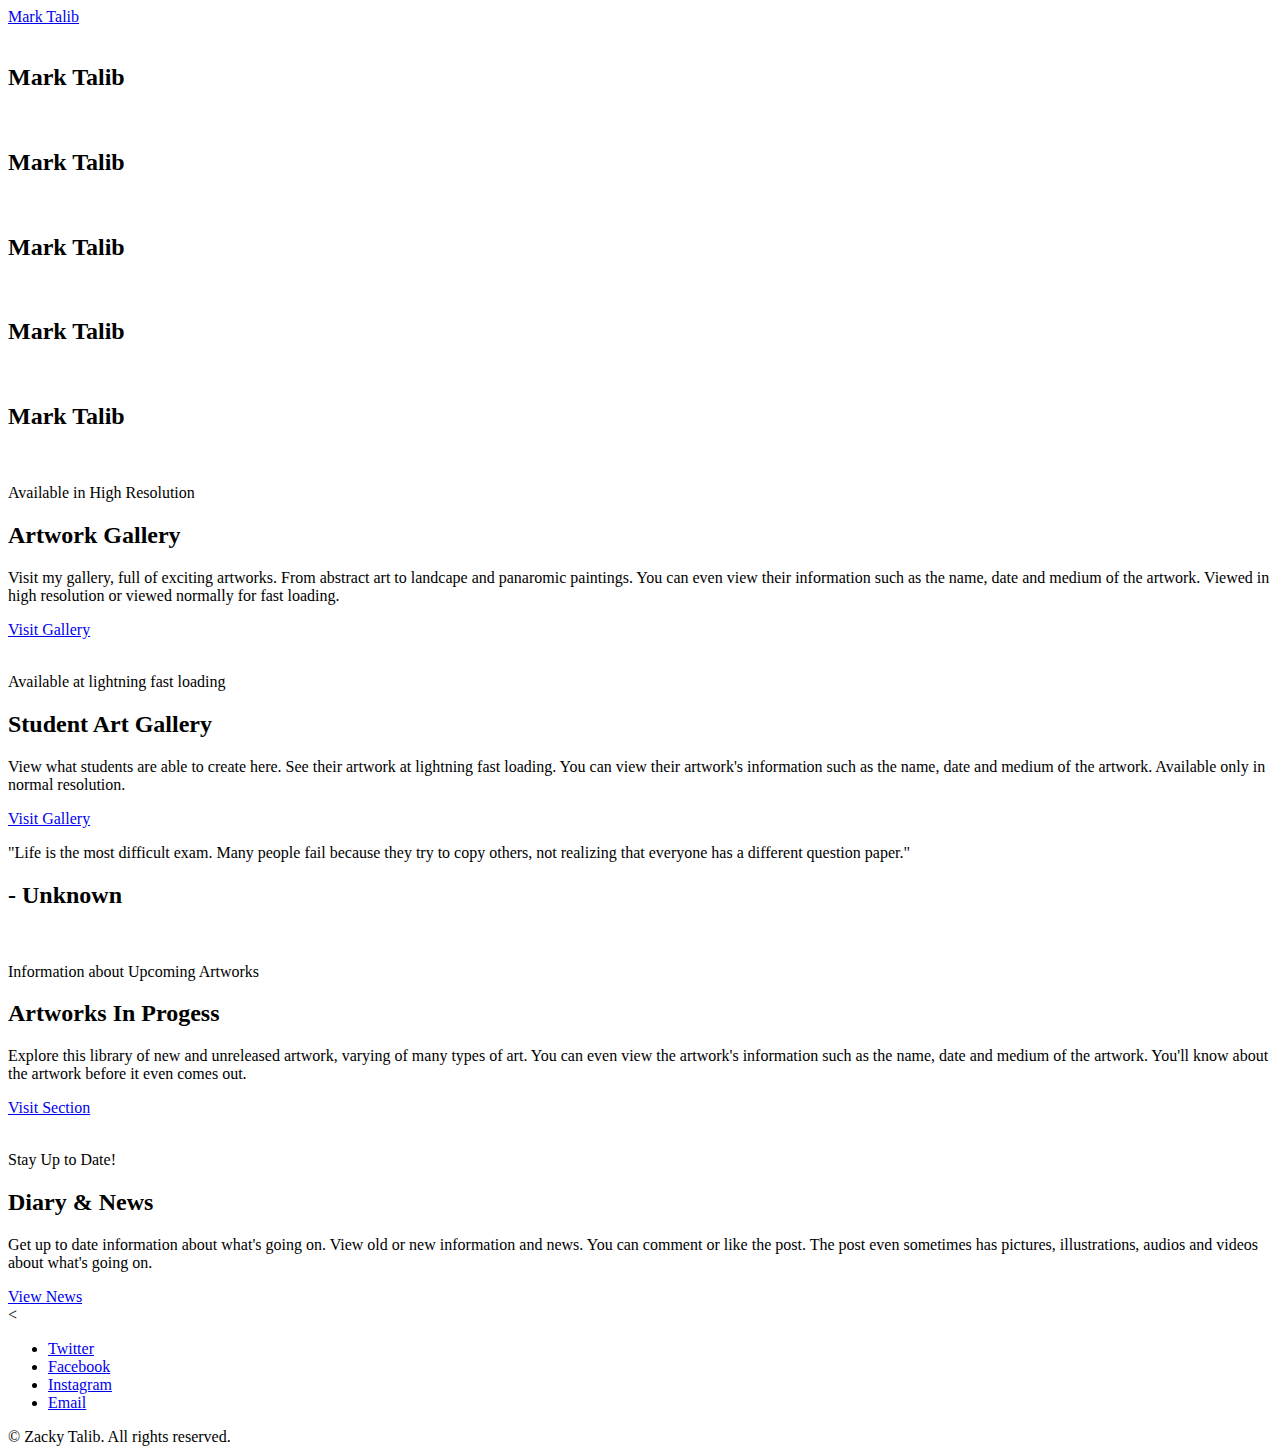
==== index.html @ 90b1cb0e "Create index.html" ====
<!DOCTYPE HTML>
<!--
	Hielo by TEMPLATED
	templated.co @templatedco
	Released for free under the Creative Commons Attribution 3.0 license (templated.co/license)
-->
<html>
	<head>
		<title>Mark Talib</title>
		<meta charset="utf-8" />
		<meta name="viewport" content="width=device-width, initial-scale=1" />
		<link rel="stylesheet" href="assets/css/main.css" />
	</head>
	<body>

		<!-- Header -->
			<header id="header" class="alt">
				<div class="logo"><a href="index.html">Mark Talib<span></span></a></div>
			</header>

		<!-- Banner -->
			<section class="banner full">
				<article>
					<img src="images/slide01.jpg" alt="" />
					<div class="inner">
						<header>
							<h2>Mark Talib</h2>
						</header>
					</div>
				</article>
				<article>
					<img src="images/slide02.jpg" alt="" />
					<div class="inner">
						<header>
							<h2>Mark Talib</h2>
						</header>
					</div>
				</article>
				<article>
					<img src="images/slide03.jpg"  alt="" />
					<div class="inner">
						<header>
							<h2>Mark Talib</h2>
						</header>
					</div>
				</article>
				<article>
					<img src="images/slide04.jpg"  alt="" />
					<div class="inner">
						<header>
							<h2>Mark Talib</h2>
						</header>
					</div>
				</article>
				<article>
					<img src="images/slide05.jpg"  alt="" />
					<div class="inner">
						<header>
							<h2>Mark Talib</h2>
						</header>
					</div>
				</article>
			</section>

		<!-- One -->
			<section id="one" class="wrapper style2">
				<div class="inner">
					<div class="grid-style">

						<div>
							<div class="box">
								<div class="image fit">
									<img src="images/pic02.jpg" alt="" />
								</div>
								<div class="content">
									<header class="align-center">
										<p>Available in High Resolution</p>
										<h2>Artwork Gallery</h2>
									</header>
									<p>Visit my gallery, full of exciting artworks. 
                    From abstract art to landcape and panaromic paintings. You can even view their information such as the name, date and medium of the artwork. Viewed in high resolution or viewed normally for fast loading.
                  </p>
									<footer class="align-center">
										<a href="artgallery.html" class="button alt">Visit Gallery</a>
									</footer>
								</div>
							</div>
						</div>

						<div>
							<div class="box">
								<div class="image fit">
									<img src="images/pic03.jpg" alt="" />
								</div>
								<div class="content">
									<header class="align-center">
										<p>Available at lightning fast loading</p>
										<h2>Student Art Gallery</h2>
									</header>
									<p>View what students are able to create here. 
                    See their artwork at lightning fast loading.
                    You can view their artwork's information such as the name, date and medium of the artwork. Available only in normal resolution.
                  </p>
									<footer class="align-center">
										<a href="studentgallery.html" class="button alt">Visit Gallery</a>
									</footer>
								</div>
							</div>
						</div>

					</div>
				</div>
			</section>

		<!-- Two -->
			<section id="two" class="wrapper style3">
				<div class="inner">
					<header class="align-center">
						<p>"Life is the most difficult exam. Many people fail because they try to copy others, not realizing that everyone has a different question paper."</p>
						<h2>- Unknown</h2>
					</header>
				</div>
			</section>

		<!-- Three -->
			<section id="three" class="wrapper style2">
				<div class="inner">
					<div class="grid-style">

						<div>
							<div class="box">
								<div class="image fit">
									<img src="images/pic02.jpg" alt="" />
								</div>
								<div class="content">
									<header class="align-center">
										<p>Information about Upcoming Artworks</p>
										<h2>Artworks In Progess</h2>
									</header>
									<p>Explore this library of new and unreleased artwork, varying of many types of art. You can even view the artwork's information such as the name, date and medium of the artwork. You'll 
                  know about the artwork before it even comes out.
                  </p>
									<footer class="align-center">
										<a href="upcomingart.html" class="button alt">Visit Section</a>
									</footer>
								</div>
							</div>
						</div>

						<div>
							<div class="box">
								<div class="image fit">
									<img src="images/pic03.jpg" alt="" />
								</div>
								<div class="content">
									<header class="align-center">
										<p>Stay Up to Date!</p>
										<h2>Diary & News</h2>
									</header>
									<p> Get up to date information about what's going on. View old or new information and news. You can comment or like the post. The post even sometimes has pictures, illustrations, audios and videos about what's going on.</p>
									<footer class="align-center">
										<a href="news.html" class="button alt">View News</a>
									</footer>
								</div>
							</div>
						</div>

					</div>
				</div>
			</section>


		<!-- Footer -->
			<<footer id="footer">
				<div class="container">
					<ul class="icons">
						<li><a href="#" class="icon fa-twitter"><span class="label">Twitter</span></a></li>
						<li><a href="https://www.facebook.com/mark.talib.9?fref=pb&hc_location=friends_tab" class="icon fa-facebook"><span class="label">Facebook</span></a></li>
						<li><a href="#" class="icon fa-instagram"><span class="label">Instagram</span></a></li>
						<li><a href="mailto:zackytalib3@gmail.com" class="icon fa-envelope-o"><span class="label">Email</span></a></li>
					</ul>
				</div>
				<div class="copyright">
					&copy; Zacky Talib. All rights reserved.
				</div>
			</footer>

		<!-- Scripts -->
			<script src="assets/js/jquery.min.js"></script>
			<script src="assets/js/jquery.scrollex.min.js"></script>
			<script src="assets/js/skel.min.js"></script>
			<script src="assets/js/util.js"></script>
			<script src="assets/js/main.js"></script>

	</body>
</html>
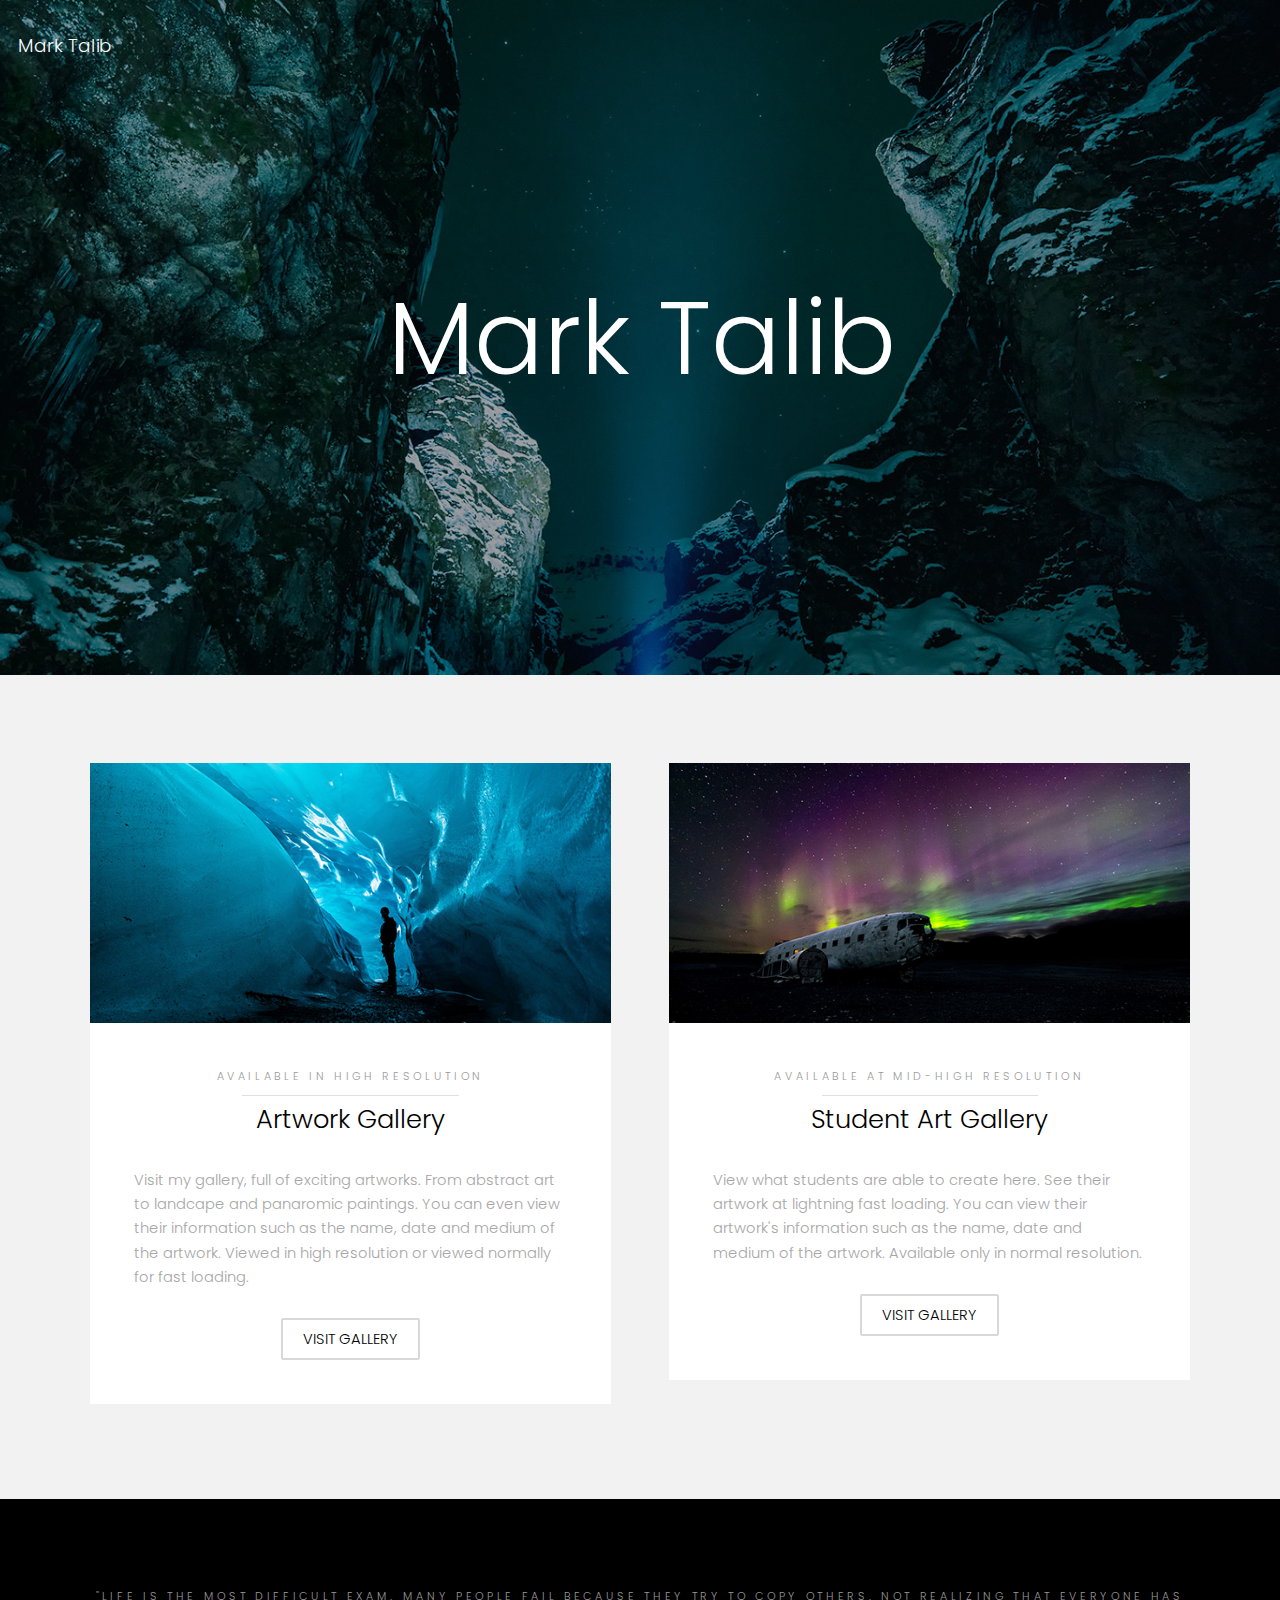
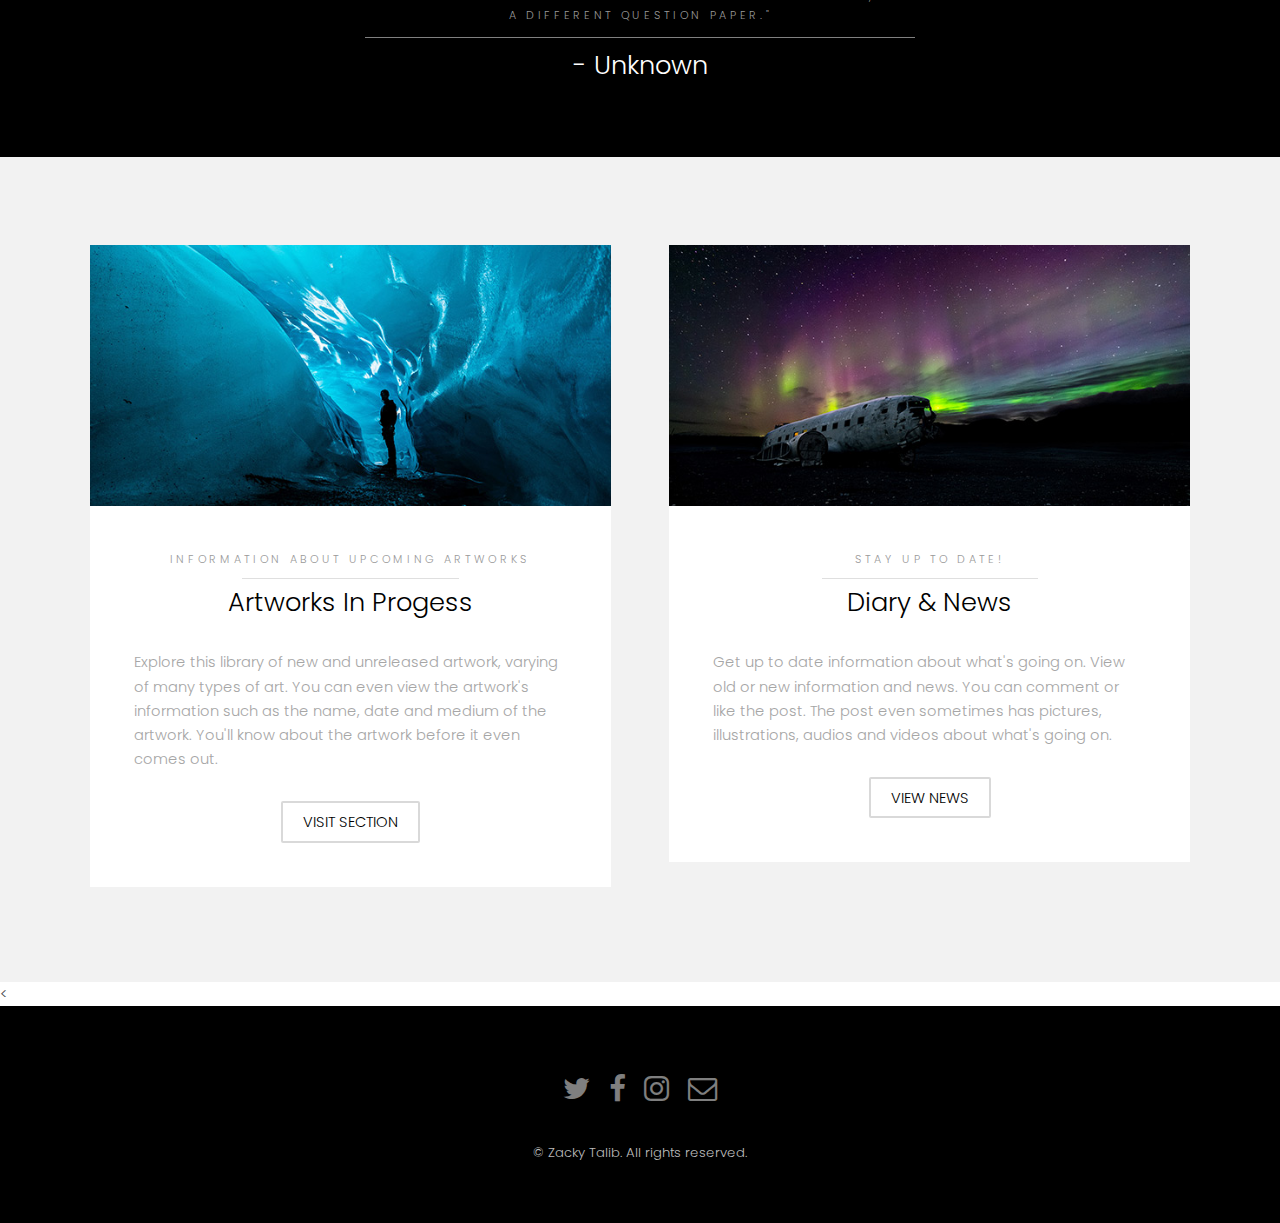
==== commit 4a4f7517: "Add files via upload" ====
--- a/index.html
+++ b/index.html
@@ -94,7 +94,7 @@
 								</div>
 								<div class="content">
 									<header class="align-center">
-										<p>Available at lightning fast loading</p>
+										<p>Available at mid-high resolution</p>
 										<h2>Student Art Gallery</h2>
 									</header>
 									<p>View what students are able to create here. 
@@ -193,4 +193,4 @@
 			<script src="assets/js/main.js"></script>
 
 	</body>
-</html>
+</html>--- a/assets/css/main.css
+++ b/assets/css/main.css
@@ -0,0 +1,4394 @@
+@charset "UTF-8";
+@import url(font-awesome.min.css);
+@import url("https://fonts.googleapis.com/css?family=Poppins:300,400,500,600,700");
+
+/*
+	Hielo by TEMPLATED
+	templated.co @templatedco
+	Released for free under the Creative Commons Attribution 3.0 license (templated.co/license)
+*/
+
+/* Reset */
+
+	html, body, div, span, applet, object, iframe, h1, h2, h3, h4, h5, h6, p, blockquote, pre, a, abbr, acronym, address, big, cite, code, del, dfn, em, img, ins, kbd, q, s, samp, small, strike, strong, sub, sup, tt, var, b, u, i, center, dl, dt, dd, ol, ul, li, fieldset, form, label, legend, table, caption, tbody, tfoot, thead, tr, th, td, article, aside, canvas, details, embed, figure, figcaption, footer, header, hgroup, menu, nav, output, ruby, section, summary, time, mark, audio, video {
+		margin: 0;
+		padding: 0;
+		border: 0;
+		font-size: 100%;
+		font: inherit;
+		vertical-align: baseline;
+	}
+
+
+::-webkit-input-placeholder {
+   text-align: center;
+}
+
+:-moz-placeholder { /* Firefox 18- */
+   text-align: center;  
+}
+
+::-moz-placeholder {  /* Firefox 19+ */
+   text-align: center;  
+}
+
+:-ms-input-placeholder {  
+   text-align: center; 
+}
+	article, aside, details, figcaption, figure, footer, header, hgroup, menu, nav, section {
+		display: block;
+	}
+
+  .switch {
+  position: relative;
+  display: inline-block;
+  width: 30px;
+  height: 17px;
+}
+
+.switch input { 
+  opacity: 0;
+  width: 0;
+  height: 0;
+}
+
+.slider {
+  position: absolute;
+  cursor: pointer;
+  top: 0;
+  left: 0;
+  right: 0;
+  bottom: 0;
+  background-color: #ccc;
+  -webkit-transition: .4s;
+  transition: .4s;
+}
+
+.slider:before {
+  position: absolute;
+  content: "";
+  height: 13px;
+  width: 12px;
+  left: 2px;
+  bottom: 2px;
+  background-color: white;
+  -webkit-transition: .4s;
+  transition: .4s;
+}
+
+input:checked + .slider {
+  background-color: #2196F3;
+}
+
+input:focus + .slider {
+  box-shadow: 0 0 1px #2196F3;
+}
+
+input:checked + .slider:before {
+  -webkit-transform: translateX(26px);
+  -ms-transform: translateX(26px);
+  transform: translateX(26px);
+}
+
+/* Rounded sliders */
+.slider.round {
+  border-radius: 34px;
+}
+
+.slider.round:before {
+  border-radius: 50%;
+}
+
+	body {
+		line-height: 1;
+	}
+
+	ol, ul {
+		list-style: none;
+	}
+
+	blockquote, q {
+		quotes: none;
+	}
+
+	blockquote:before, blockquote:after, q:before, q:after {
+		content: '';
+		content: none;
+	}
+
+	table {
+		border-collapse: collapse;
+		border-spacing: 0;
+	}
+
+	body {
+		-webkit-text-size-adjust: none;
+	}
+
+/* Box Model */
+
+	*, *:before, *:after {
+		-moz-box-sizing: border-box;
+		-webkit-box-sizing: border-box;
+		box-sizing: border-box;
+	}
+
+/* Containers */
+
+	.container {
+		margin-left: auto;
+		margin-right: auto;
+	}
+
+	.container.\31 25\25 {
+		width: 100%;
+		max-width: 100rem;
+		min-width: 80rem;
+	}
+
+	.container.\37 5\25 {
+		width: 60rem;
+	}
+
+	.container.\35 0\25 {
+		width: 40rem;
+	}
+
+	.container.\32 5\25 {
+		width: 20rem;
+	}
+
+	.container {
+		width: 80rem;
+	}
+
+	@media screen and (max-width: 1680px) {
+
+		.container.\31 25\25 {
+			width: 100%;
+			max-width: 100rem;
+			min-width: 80rem;
+		}
+
+		.container.\37 5\25 {
+			width: 60rem;
+		}
+
+		.container.\35 0\25 {
+			width: 40rem;
+		}
+
+		.container.\32 5\25 {
+			width: 20rem;
+		}
+
+		.container {
+			width: 80rem;
+		}
+
+	}
+
+	@media screen and (max-width: 1280px) {
+
+		.container.\31 25\25 {
+			width: 100%;
+			max-width: 81.25rem;
+			min-width: 65rem;
+		}
+
+		.container.\37 5\25 {
+			width: 48.75rem;
+		}
+
+		.container.\35 0\25 {
+			width: 32.5rem;
+		}
+
+		.container.\32 5\25 {
+			width: 16.25rem;
+		}
+
+		.container {
+			width: 65rem;
+		}
+
+	}
+
+	@media screen and (max-width: 980px) {
+
+		.container.\31 25\25 {
+			width: 100%;
+			max-width: 112.5%;
+			min-width: 90%;
+		}
+
+		.container.\37 5\25 {
+			width: 67.5%;
+		}
+
+		.container.\35 0\25 {
+			width: 45%;
+		}
+
+		.container.\32 5\25 {
+			width: 22.5%;
+		}
+
+		.container {
+			width: 90%;
+		}
+
+	}
+
+	@media screen and (max-width: 736px) {
+
+		.container.\31 25\25 {
+			width: 100%;
+			max-width: 112.5%;
+			min-width: 90%;
+		}
+
+		.container.\37 5\25 {
+			width: 67.5%;
+		}
+
+		.container.\35 0\25 {
+			width: 45%;
+		}
+
+		.container.\32 5\25 {
+			width: 22.5%;
+		}
+
+		.container {
+			width: 90% !important;
+		}
+
+	}
+
+	@media screen and (max-width: 480px) {
+
+		.container.\31 25\25 {
+			width: 100%;
+			max-width: 112.5%;
+			min-width: 90%;
+		}
+
+		.container.\37 5\25 {
+			width: 67.5%;
+		}
+
+		.container.\35 0\25 {
+			width: 45%;
+		}
+
+		.container.\32 5\25 {
+			width: 22.5%;
+		}
+
+		.container {
+			width: 90% !important;
+		}
+
+	}
+
+/* Grid */
+
+	.row {
+		border-bottom: solid 1px transparent;
+		-moz-box-sizing: border-box;
+		-webkit-box-sizing: border-box;
+		box-sizing: border-box;
+	}
+
+	.row > * {
+		float: left;
+		-moz-box-sizing: border-box;
+		-webkit-box-sizing: border-box;
+		box-sizing: border-box;
+	}
+
+	.row:after, .row:before {
+		content: '';
+		display: block;
+		clear: both;
+		height: 0;
+	}
+
+	.row.uniform > * > :first-child {
+		margin-top: 0;
+	}
+
+	.row.uniform > * > :last-child {
+		margin-bottom: 0;
+	}
+
+	.row.\30 \25 > * {
+		padding: 0 0 0 0rem;
+	}
+
+	.row.\30 \25 {
+		margin: 0 0 -1px 0rem;
+	}
+
+	.row.uniform.\30 \25 > * {
+		padding: 0rem 0 0 0rem;
+	}
+
+	.row.uniform.\30 \25 {
+		margin: 0rem 0 -1px 0rem;
+	}
+
+	.row > * {
+		padding: 0 0 0 2rem;
+	}
+
+	.row {
+		margin: 0 0 -1px -2rem;
+	}
+
+	.row.uniform > * {
+		padding: 2rem 0 0 2rem;
+	}
+
+	.row.uniform {
+		margin: -2rem 0 -1px -2rem;
+	}
+
+	.row.\32 00\25 > * {
+		padding: 0 0 0 4rem;
+	}
+
+	.row.\32 00\25 {
+		margin: 0 0 -1px -4rem;
+	}
+
+	.row.uniform.\32 00\25 > * {
+		padding: 4rem 0 0 4rem;
+	}
+
+	.row.uniform.\32 00\25 {
+		margin: -4rem 0 -1px -4rem;
+	}
+
+	.row.\31 50\25 > * {
+		padding: 0 0 0 3rem;
+	}
+
+	.row.\31 50\25 {
+		margin: 0 0 -1px -3rem;
+	}
+
+	.row.uniform.\31 50\25 > * {
+		padding: 3rem 0 0 3rem;
+	}
+
+	.row.uniform.\31 50\25 {
+		margin: -3rem 0 -1px -3rem;
+	}
+
+	.row.\35 0\25 > * {
+		padding: 0 0 0 1rem;
+	}
+
+	.row.\35 0\25 {
+		margin: 0 0 -1px -1rem;
+	}
+
+	.row.uniform.\35 0\25 > * {
+		padding: 1rem 0 0 1rem;
+	}
+
+	.row.uniform.\35 0\25 {
+		margin: -1rem 0 -1px -1rem;
+	}
+
+	.row.\32 5\25 > * {
+		padding: 0 0 0 0.5rem;
+	}
+
+	.row.\32 5\25 {
+		margin: 0 0 -1px -0.5rem;
+	}
+
+	.row.uniform.\32 5\25 > * {
+		padding: 0.5rem 0 0 0.5rem;
+	}
+
+	.row.uniform.\32 5\25 {
+		margin: -0.5rem 0 -1px -0.5rem;
+	}
+
+	.\31 2u, .\31 2u\24 {
+		width: 100%;
+		clear: none;
+		margin-left: 0;
+	}
+
+	.\31 1u, .\31 1u\24 {
+		width: 91.6666666667%;
+		clear: none;
+		margin-left: 0;
+	}
+
+	.\31 0u, .\31 0u\24 {
+		width: 83.3333333333%;
+		clear: none;
+		margin-left: 0;
+	}
+
+	.\39 u, .\39 u\24 {
+		width: 75%;
+		clear: none;
+		margin-left: 0;
+	}
+
+	.\38 u, .\38 u\24 {
+		width: 66.6666666667%;
+		clear: none;
+		margin-left: 0;
+	}
+
+	.\37 u, .\37 u\24 {
+		width: 58.3333333333%;
+		clear: none;
+		margin-left: 0;
+	}
+
+	.\36 u, .\36 u\24 {
+		width: 50%;
+		clear: none;
+		margin-left: 0;
+	}
+
+	.\35 u, .\35 u\24 {
+		width: 41.6666666667%;
+		clear: none;
+		margin-left: 0;
+	}
+
+	.\34 u, .\34 u\24 {
+		width: 33.3333333333%;
+		clear: none;
+		margin-left: 0;
+	}
+
+	.\33 u, .\33 u\24 {
+		width: 25%;
+		clear: none;
+		margin-left: 0;
+	}
+
+	.\32 u, .\32 u\24 {
+		width: 16.6666666667%;
+		clear: none;
+		margin-left: 0;
+	}
+
+	.\31 u, .\31 u\24 {
+		width: 8.3333333333%;
+		clear: none;
+		margin-left: 0;
+	}
+
+	.\31 2u\24 + *,
+	.\31 1u\24 + *,
+	.\31 0u\24 + *,
+	.\39 u\24 + *,
+	.\38 u\24 + *,
+	.\37 u\24 + *,
+	.\36 u\24 + *,
+	.\35 u\24 + *,
+	.\34 u\24 + *,
+	.\33 u\24 + *,
+	.\32 u\24 + *,
+	.\31 u\24 + * {
+		clear: left;
+	}
+
+	.\-11u {
+		margin-left: 91.66667%;
+	}
+
+	.\-10u {
+		margin-left: 83.33333%;
+	}
+
+	.\-9u {
+		margin-left: 75%;
+	}
+
+	.\-8u {
+		margin-left: 66.66667%;
+	}
+
+	.\-7u {
+		margin-left: 58.33333%;
+	}
+
+	.\-6u {
+		margin-left: 50%;
+	}
+
+	.\-5u {
+		margin-left: 41.66667%;
+	}
+
+	.\-4u {
+		margin-left: 33.33333%;
+	}
+
+	.\-3u {
+		margin-left: 25%;
+	}
+
+	.\-2u {
+		margin-left: 16.66667%;
+	}
+
+	.\-1u {
+		margin-left: 8.33333%;
+	}
+
+	@media screen and (max-width: 1680px) {
+
+		.row > * {
+			padding: 0 0 0 2rem;
+		}
+
+		.row {
+			margin: 0 0 -1px -2rem;
+		}
+
+		.row.uniform > * {
+			padding: 2rem 0 0 2rem;
+		}
+
+		.row.uniform {
+			margin: -2rem 0 -1px -2rem;
+		}
+
+		.row.\32 00\25 > * {
+			padding: 0 0 0 4rem;
+		}
+
+		.row.\32 00\25 {
+			margin: 0 0 -1px -4rem;
+		}
+
+		.row.uniform.\32 00\25 > * {
+			padding: 4rem 0 0 4rem;
+		}
+
+		.row.uniform.\32 00\25 {
+			margin: -4rem 0 -1px -4rem;
+		}
+
+		.row.\31 50\25 > * {
+			padding: 0 0 0 3rem;
+		}
+
+		.row.\31 50\25 {
+			margin: 0 0 -1px -3rem;
+		}
+
+		.row.uniform.\31 50\25 > * {
+			padding: 3rem 0 0 3rem;
+		}
+
+		.row.uniform.\31 50\25 {
+			margin: -3rem 0 -1px -3rem;
+		}
+
+		.row.\35 0\25 > * {
+			padding: 0 0 0 1rem;
+		}
+
+		.row.\35 0\25 {
+			margin: 0 0 -1px -1rem;
+		}
+
+		.row.uniform.\35 0\25 > * {
+			padding: 1rem 0 0 1rem;
+		}
+
+		.row.uniform.\35 0\25 {
+			margin: -1rem 0 -1px -1rem;
+		}
+
+		.row.\32 5\25 > * {
+			padding: 0 0 0 0.5rem;
+		}
+
+		.row.\32 5\25 {
+			margin: 0 0 -1px -0.5rem;
+		}
+
+		.row.uniform.\32 5\25 > * {
+			padding: 0.5rem 0 0 0.5rem;
+		}
+
+		.row.uniform.\32 5\25 {
+			margin: -0.5rem 0 -1px -0.5rem;
+		}
+
+		.\31 2u\28xlarge\29, .\31 2u\24\28xlarge\29 {
+			width: 100%;
+			clear: none;
+			margin-left: 0;
+		}
+
+		.\31 1u\28xlarge\29, .\31 1u\24\28xlarge\29 {
+			width: 91.6666666667%;
+			clear: none;
+			margin-left: 0;
+		}
+
+		.\31 0u\28xlarge\29, .\31 0u\24\28xlarge\29 {
+			width: 83.3333333333%;
+			clear: none;
+			margin-left: 0;
+		}
+
+		.\39 u\28xlarge\29, .\39 u\24\28xlarge\29 {
+			width: 75%;
+			clear: none;
+			margin-left: 0;
+		}
+
+		.\38 u\28xlarge\29, .\38 u\24\28xlarge\29 {
+			width: 66.6666666667%;
+			clear: none;
+			margin-left: 0;
+		}
+
+		.\37 u\28xlarge\29, .\37 u\24\28xlarge\29 {
+			width: 58.3333333333%;
+			clear: none;
+			margin-left: 0;
+		}
+
+		.\36 u\28xlarge\29, .\36 u\24\28xlarge\29 {
+			width: 50%;
+			clear: none;
+			margin-left: 0;
+		}
+
+		.\35 u\28xlarge\29, .\35 u\24\28xlarge\29 {
+			width: 41.6666666667%;
+			clear: none;
+			margin-left: 0;
+		}
+
+		.\34 u\28xlarge\29, .\34 u\24\28xlarge\29 {
+			width: 33.3333333333%;
+			clear: none;
+			margin-left: 0;
+		}
+
+		.\33 u\28xlarge\29, .\33 u\24\28xlarge\29 {
+			width: 25%;
+			clear: none;
+			margin-left: 0;
+		}
+
+		.\32 u\28xlarge\29, .\32 u\24\28xlarge\29 {
+			width: 16.6666666667%;
+			clear: none;
+			margin-left: 0;
+		}
+
+		.\31 u\28xlarge\29, .\31 u\24\28xlarge\29 {
+			width: 8.3333333333%;
+			clear: none;
+			margin-left: 0;
+		}
+
+		.\31 2u\24\28xlarge\29 + *,
+		.\31 1u\24\28xlarge\29 + *,
+		.\31 0u\24\28xlarge\29 + *,
+		.\39 u\24\28xlarge\29 + *,
+		.\38 u\24\28xlarge\29 + *,
+		.\37 u\24\28xlarge\29 + *,
+		.\36 u\24\28xlarge\29 + *,
+		.\35 u\24\28xlarge\29 + *,
+		.\34 u\24\28xlarge\29 + *,
+		.\33 u\24\28xlarge\29 + *,
+		.\32 u\24\28xlarge\29 + *,
+		.\31 u\24\28xlarge\29 + * {
+			clear: left;
+		}
+
+		.\-11u\28xlarge\29 {
+			margin-left: 91.66667%;
+		}
+
+		.\-10u\28xlarge\29 {
+			margin-left: 83.33333%;
+		}
+
+		.\-9u\28xlarge\29 {
+			margin-left: 75%;
+		}
+
+		.\-8u\28xlarge\29 {
+			margin-left: 66.66667%;
+		}
+
+		.\-7u\28xlarge\29 {
+			margin-left: 58.33333%;
+		}
+
+		.\-6u\28xlarge\29 {
+			margin-left: 50%;
+		}
+
+		.\-5u\28xlarge\29 {
+			margin-left: 41.66667%;
+		}
+
+		.\-4u\28xlarge\29 {
+			margin-left: 33.33333%;
+		}
+
+		.\-3u\28xlarge\29 {
+			margin-left: 25%;
+		}
+
+		.\-2u\28xlarge\29 {
+			margin-left: 16.66667%;
+		}
+
+		.\-1u\28xlarge\29 {
+			margin-left: 8.33333%;
+		}
+
+	}
+
+	@media screen and (max-width: 1280px) {
+
+		.row > * {
+			padding: 0 0 0 1.5rem;
+		}
+
+		.row {
+			margin: 0 0 -1px -1.5rem;
+		}
+
+		.row.uniform > * {
+			padding: 1.5rem 0 0 1.5rem;
+		}
+
+		.row.uniform {
+			margin: -1.5rem 0 -1px -1.5rem;
+		}
+
+		.row.\32 00\25 > * {
+			padding: 0 0 0 3rem;
+		}
+
+		.row.\32 00\25 {
+			margin: 0 0 -1px -3rem;
+		}
+
+		.row.uniform.\32 00\25 > * {
+			padding: 3rem 0 0 3rem;
+		}
+
+		.row.uniform.\32 00\25 {
+			margin: -3rem 0 -1px -3rem;
+		}
+
+		.row.\31 50\25 > * {
+			padding: 0 0 0 2.25rem;
+		}
+
+		.row.\31 50\25 {
+			margin: 0 0 -1px -2.25rem;
+		}
+
+		.row.uniform.\31 50\25 > * {
+			padding: 2.25rem 0 0 2.25rem;
+		}
+
+		.row.uniform.\31 50\25 {
+			margin: -2.25rem 0 -1px -2.25rem;
+		}
+
+		.row.\35 0\25 > * {
+			padding: 0 0 0 0.75rem;
+		}
+
+		.row.\35 0\25 {
+			margin: 0 0 -1px -0.75rem;
+		}
+
+		.row.uniform.\35 0\25 > * {
+			padding: 0.75rem 0 0 0.75rem;
+		}
+
+		.row.uniform.\35 0\25 {
+			margin: -0.75rem 0 -1px -0.75rem;
+		}
+
+		.row.\32 5\25 > * {
+			padding: 0 0 0 0.375rem;
+		}
+
+		.row.\32 5\25 {
+			margin: 0 0 -1px -0.375rem;
+		}
+
+		.row.uniform.\32 5\25 > * {
+			padding: 0.375rem 0 0 0.375rem;
+		}
+
+		.row.uniform.\32 5\25 {
+			margin: -0.375rem 0 -1px -0.375rem;
+		}
+
+		.\31 2u\28large\29, .\31 2u\24\28large\29 {
+			width: 100%;
+			clear: none;
+			margin-left: 0;
+		}
+
+		.\31 1u\28large\29, .\31 1u\24\28large\29 {
+			width: 91.6666666667%;
+			clear: none;
+			margin-left: 0;
+		}
+
+		.\31 0u\28large\29, .\31 0u\24\28large\29 {
+			width: 83.3333333333%;
+			clear: none;
+			margin-left: 0;
+		}
+
+		.\39 u\28large\29, .\39 u\24\28large\29 {
+			width: 75%;
+			clear: none;
+			margin-left: 0;
+		}
+
+		.\38 u\28large\29, .\38 u\24\28large\29 {
+			width: 66.6666666667%;
+			clear: none;
+			margin-left: 0;
+		}
+
+		.\37 u\28large\29, .\37 u\24\28large\29 {
+			width: 58.3333333333%;
+			clear: none;
+			margin-left: 0;
+		}
+
+		.\36 u\28large\29, .\36 u\24\28large\29 {
+			width: 50%;
+			clear: none;
+			margin-left: 0;
+		}
+
+		.\35 u\28large\29, .\35 u\24\28large\29 {
+			width: 41.6666666667%;
+			clear: none;
+			margin-left: 0;
+		}
+
+		.\34 u\28large\29, .\34 u\24\28large\29 {
+			width: 33.3333333333%;
+			clear: none;
+			margin-left: 0;
+		}
+
+		.\33 u\28large\29, .\33 u\24\28large\29 {
+			width: 25%;
+			clear: none;
+			margin-left: 0;
+		}
+
+		.\32 u\28large\29, .\32 u\24\28large\29 {
+			width: 16.6666666667%;
+			clear: none;
+			margin-left: 0;
+		}
+
+		.\31 u\28large\29, .\31 u\24\28large\29 {
+			width: 8.3333333333%;
+			clear: none;
+			margin-left: 0;
+		}
+
+		.\31 2u\24\28large\29 + *,
+		.\31 1u\24\28large\29 + *,
+		.\31 0u\24\28large\29 + *,
+		.\39 u\24\28large\29 + *,
+		.\38 u\24\28large\29 + *,
+		.\37 u\24\28large\29 + *,
+		.\36 u\24\28large\29 + *,
+		.\35 u\24\28large\29 + *,
+		.\34 u\24\28large\29 + *,
+		.\33 u\24\28large\29 + *,
+		.\32 u\24\28large\29 + *,
+		.\31 u\24\28large\29 + * {
+			clear: left;
+		}
+
+		.\-11u\28large\29 {
+			margin-left: 91.66667%;
+		}
+
+		.\-10u\28large\29 {
+			margin-left: 83.33333%;
+		}
+
+		.\-9u\28large\29 {
+			margin-left: 75%;
+		}
+
+		.\-8u\28large\29 {
+			margin-left: 66.66667%;
+		}
+
+		.\-7u\28large\29 {
+			margin-left: 58.33333%;
+		}
+
+		.\-6u\28large\29 {
+			margin-left: 50%;
+		}
+
+		.\-5u\28large\29 {
+			margin-left: 41.66667%;
+		}
+
+		.\-4u\28large\29 {
+			margin-left: 33.33333%;
+		}
+
+		.\-3u\28large\29 {
+			margin-left: 25%;
+		}
+
+		.\-2u\28large\29 {
+			margin-left: 16.66667%;
+		}
+
+		.\-1u\28large\29 {
+			margin-left: 8.33333%;
+		}
+
+	}
+
+	@media screen and (max-width: 980px) {
+
+		.row > * {
+			padding: 0 0 0 1.5rem;
+		}
+
+		.row {
+			margin: 0 0 -1px -1.5rem;
+		}
+
+		.row.uniform > * {
+			padding: 1.5rem 0 0 1.5rem;
+		}
+
+		.row.uniform {
+			margin: -1.5rem 0 -1px -1.5rem;
+		}
+
+		.row.\32 00\25 > * {
+			padding: 0 0 0 3rem;
+		}
+
+		.row.\32 00\25 {
+			margin: 0 0 -1px -3rem;
+		}
+
+		.row.uniform.\32 00\25 > * {
+			padding: 3rem 0 0 3rem;
+		}
+
+		.row.uniform.\32 00\25 {
+			margin: -3rem 0 -1px -3rem;
+		}
+
+		.row.\31 50\25 > * {
+			padding: 0 0 0 2.25rem;
+		}
+
+		.row.\31 50\25 {
+			margin: 0 0 -1px -2.25rem;
+		}
+
+		.row.uniform.\31 50\25 > * {
+			padding: 2.25rem 0 0 2.25rem;
+		}
+
+		.row.uniform.\31 50\25 {
+			margin: -2.25rem 0 -1px -2.25rem;
+		}
+
+		.row.\35 0\25 > * {
+			padding: 0 0 0 0.75rem;
+		}
+
+		.row.\35 0\25 {
+			margin: 0 0 -1px -0.75rem;
+		}
+
+		.row.uniform.\35 0\25 > * {
+			padding: 0.75rem 0 0 0.75rem;
+		}
+
+		.row.uniform.\35 0\25 {
+			margin: -0.75rem 0 -1px -0.75rem;
+		}
+
+		.row.\32 5\25 > * {
+			padding: 0 0 0 0.375rem;
+		}
+
+		.row.\32 5\25 {
+			margin: 0 0 -1px -0.375rem;
+		}
+
+		.row.uniform.\32 5\25 > * {
+			padding: 0.375rem 0 0 0.375rem;
+		}
+
+		.row.uniform.\32 5\25 {
+			margin: -0.375rem 0 -1px -0.375rem;
+		}
+
+		.\31 2u\28medium\29, .\31 2u\24\28medium\29 {
+			width: 100%;
+			clear: none;
+			margin-left: 0;
+		}
+
+		.\31 1u\28medium\29, .\31 1u\24\28medium\29 {
+			width: 91.6666666667%;
+			clear: none;
+			margin-left: 0;
+		}
+
+		.\31 0u\28medium\29, .\31 0u\24\28medium\29 {
+			width: 83.3333333333%;
+			clear: none;
+			margin-left: 0;
+		}
+
+		.\39 u\28medium\29, .\39 u\24\28medium\29 {
+			width: 75%;
+			clear: none;
+			margin-left: 0;
+		}
+
+		.\38 u\28medium\29, .\38 u\24\28medium\29 {
+			width: 66.6666666667%;
+			clear: none;
+			margin-left: 0;
+		}
+
+		.\37 u\28medium\29, .\37 u\24\28medium\29 {
+			width: 58.3333333333%;
+			clear: none;
+			margin-left: 0;
+		}
+
+		.\36 u\28medium\29, .\36 u\24\28medium\29 {
+			width: 50%;
+			clear: none;
+			margin-left: 0;
+		}
+
+		.\35 u\28medium\29, .\35 u\24\28medium\29 {
+			width: 41.6666666667%;
+			clear: none;
+			margin-left: 0;
+		}
+
+		.\34 u\28medium\29, .\34 u\24\28medium\29 {
+			width: 33.3333333333%;
+			clear: none;
+			margin-left: 0;
+		}
+
+		.\33 u\28medium\29, .\33 u\24\28medium\29 {
+			width: 25%;
+			clear: none;
+			margin-left: 0;
+		}
+
+		.\32 u\28medium\29, .\32 u\24\28medium\29 {
+			width: 16.6666666667%;
+			clear: none;
+			margin-left: 0;
+		}
+
+		.\31 u\28medium\29, .\31 u\24\28medium\29 {
+			width: 8.3333333333%;
+			clear: none;
+			margin-left: 0;
+		}
+
+		.\31 2u\24\28medium\29 + *,
+		.\31 1u\24\28medium\29 + *,
+		.\31 0u\24\28medium\29 + *,
+		.\39 u\24\28medium\29 + *,
+		.\38 u\24\28medium\29 + *,
+		.\37 u\24\28medium\29 + *,
+		.\36 u\24\28medium\29 + *,
+		.\35 u\24\28medium\29 + *,
+		.\34 u\24\28medium\29 + *,
+		.\33 u\24\28medium\29 + *,
+		.\32 u\24\28medium\29 + *,
+		.\31 u\24\28medium\29 + * {
+			clear: left;
+		}
+
+		.\-11u\28medium\29 {
+			margin-left: 91.66667%;
+		}
+
+		.\-10u\28medium\29 {
+			margin-left: 83.33333%;
+		}
+
+		.\-9u\28medium\29 {
+			margin-left: 75%;
+		}
+
+		.\-8u\28medium\29 {
+			margin-left: 66.66667%;
+		}
+
+		.\-7u\28medium\29 {
+			margin-left: 58.33333%;
+		}
+
+		.\-6u\28medium\29 {
+			margin-left: 50%;
+		}
+
+		.\-5u\28medium\29 {
+			margin-left: 41.66667%;
+		}
+
+		.\-4u\28medium\29 {
+			margin-left: 33.33333%;
+		}
+
+		.\-3u\28medium\29 {
+			margin-left: 25%;
+		}
+
+		.\-2u\28medium\29 {
+			margin-left: 16.66667%;
+		}
+
+		.\-1u\28medium\29 {
+			margin-left: 8.33333%;
+		}
+
+	}
+
+	@media screen and (max-width: 736px) {
+
+		.row > * {
+			padding: 0 0 0 1.25rem;
+		}
+
+		.row {
+			margin: 0 0 -1px -1.25rem;
+		}
+
+		.row.uniform > * {
+			padding: 1.25rem 0 0 1.25rem;
+		}
+
+		.row.uniform {
+			margin: -1.25rem 0 -1px -1.25rem;
+		}
+
+		.row.\32 00\25 > * {
+			padding: 0 0 0 2.5rem;
+		}
+
+		.row.\32 00\25 {
+			margin: 0 0 -1px -2.5rem;
+		}
+
+		.row.uniform.\32 00\25 > * {
+			padding: 2.5rem 0 0 2.5rem;
+		}
+
+		.row.uniform.\32 00\25 {
+			margin: -2.5rem 0 -1px -2.5rem;
+		}
+
+		.row.\31 50\25 > * {
+			padding: 0 0 0 1.875rem;
+		}
+
+		.row.\31 50\25 {
+			margin: 0 0 -1px -1.875rem;
+		}
+
+		.row.uniform.\31 50\25 > * {
+			padding: 1.875rem 0 0 1.875rem;
+		}
+
+		.row.uniform.\31 50\25 {
+			margin: -1.875rem 0 -1px -1.875rem;
+		}
+
+		.row.\35 0\25 > * {
+			padding: 0 0 0 0.625rem;
+		}
+
+		.row.\35 0\25 {
+			margin: 0 0 -1px -0.625rem;
+		}
+
+		.row.uniform.\35 0\25 > * {
+			padding: 0.625rem 0 0 0.625rem;
+		}
+
+		.row.uniform.\35 0\25 {
+			margin: -0.625rem 0 -1px -0.625rem;
+		}
+
+		.row.\32 5\25 > * {
+			padding: 0 0 0 0.3125rem;
+		}
+
+		.row.\32 5\25 {
+			margin: 0 0 -1px -0.3125rem;
+		}
+
+		.row.uniform.\32 5\25 > * {
+			padding: 0.3125rem 0 0 0.3125rem;
+		}
+
+		.row.uniform.\32 5\25 {
+			margin: -0.3125rem 0 -1px -0.3125rem;
+		}
+
+		.\31 2u\28small\29, .\31 2u\24\28small\29 {
+			width: 100%;
+			clear: none;
+			margin-left: 0;
+		}
+
+		.\31 1u\28small\29, .\31 1u\24\28small\29 {
+			width: 91.6666666667%;
+			clear: none;
+			margin-left: 0;
+		}
+
+		.\31 0u\28small\29, .\31 0u\24\28small\29 {
+			width: 83.3333333333%;
+			clear: none;
+			margin-left: 0;
+		}
+
+		.\39 u\28small\29, .\39 u\24\28small\29 {
+			width: 75%;
+			clear: none;
+			margin-left: 0;
+		}
+
+		.\38 u\28small\29, .\38 u\24\28small\29 {
+			width: 66.6666666667%;
+			clear: none;
+			margin-left: 0;
+		}
+
+		.\37 u\28small\29, .\37 u\24\28small\29 {
+			width: 58.3333333333%;
+			clear: none;
+			margin-left: 0;
+		}
+
+		.\36 u\28small\29, .\36 u\24\28small\29 {
+			width: 50%;
+			clear: none;
+			margin-left: 0;
+		}
+
+		.\35 u\28small\29, .\35 u\24\28small\29 {
+			width: 41.6666666667%;
+			clear: none;
+			margin-left: 0;
+		}
+
+		.\34 u\28small\29, .\34 u\24\28small\29 {
+			width: 33.3333333333%;
+			clear: none;
+			margin-left: 0;
+		}
+
+		.\33 u\28small\29, .\33 u\24\28small\29 {
+			width: 25%;
+			clear: none;
+			margin-left: 0;
+		}
+
+		.\32 u\28small\29, .\32 u\24\28small\29 {
+			width: 16.6666666667%;
+			clear: none;
+			margin-left: 0;
+		}
+
+		.\31 u\28small\29, .\31 u\24\28small\29 {
+			width: 8.3333333333%;
+			clear: none;
+			margin-left: 0;
+		}
+
+		.\31 2u\24\28small\29 + *,
+		.\31 1u\24\28small\29 + *,
+		.\31 0u\24\28small\29 + *,
+		.\39 u\24\28small\29 + *,
+		.\38 u\24\28small\29 + *,
+		.\37 u\24\28small\29 + *,
+		.\36 u\24\28small\29 + *,
+		.\35 u\24\28small\29 + *,
+		.\34 u\24\28small\29 + *,
+		.\33 u\24\28small\29 + *,
+		.\32 u\24\28small\29 + *,
+		.\31 u\24\28small\29 + * {
+			clear: left;
+		}
+
+		.\-11u\28small\29 {
+			margin-left: 91.66667%;
+		}
+
+		.\-10u\28small\29 {
+			margin-left: 83.33333%;
+		}
+
+		.\-9u\28small\29 {
+			margin-left: 75%;
+		}
+
+		.\-8u\28small\29 {
+			margin-left: 66.66667%;
+		}
+
+		.\-7u\28small\29 {
+			margin-left: 58.33333%;
+		}
+
+		.\-6u\28small\29 {
+			margin-left: 50%;
+		}
+
+		.\-5u\28small\29 {
+			margin-left: 41.66667%;
+		}
+
+		.\-4u\28small\29 {
+			margin-left: 33.33333%;
+		}
+
+		.\-3u\28small\29 {
+			margin-left: 25%;
+		}
+
+		.\-2u\28small\29 {
+			margin-left: 16.66667%;
+		}
+
+		.\-1u\28small\29 {
+			margin-left: 8.33333%;
+		}
+
+	}
+
+	@media screen and (max-width: 480px) {
+
+		.row > * {
+			padding: 0 0 0 1.25rem;
+		}
+
+		.row {
+			margin: 0 0 -1px -1.25rem;
+		}
+
+		.row.uniform > * {
+			padding: 1.25rem 0 0 1.25rem;
+		}
+
+		.row.uniform {
+			margin: -1.25rem 0 -1px -1.25rem;
+		}
+
+		.row.\32 00\25 > * {
+			padding: 0 0 0 2.5rem;
+		}
+
+		.row.\32 00\25 {
+			margin: 0 0 -1px -2.5rem;
+		}
+
+		.row.uniform.\32 00\25 > * {
+			padding: 2.5rem 0 0 2.5rem;
+		}
+
+		.row.uniform.\32 00\25 {
+			margin: -2.5rem 0 -1px -2.5rem;
+		}
+
+		.row.\31 50\25 > * {
+			padding: 0 0 0 1.875rem;
+		}
+
+		.row.\31 50\25 {
+			margin: 0 0 -1px -1.875rem;
+		}
+
+		.row.uniform.\31 50\25 > * {
+			padding: 1.875rem 0 0 1.875rem;
+		}
+
+		.row.uniform.\31 50\25 {
+			margin: -1.875rem 0 -1px -1.875rem;
+		}
+
+		.row.\35 0\25 > * {
+			padding: 0 0 0 0.625rem;
+		}
+
+		.row.\35 0\25 {
+			margin: 0 0 -1px -0.625rem;
+		}
+
+		.row.uniform.\35 0\25 > * {
+			padding: 0.625rem 0 0 0.625rem;
+		}
+
+		.row.uniform.\35 0\25 {
+			margin: -0.625rem 0 -1px -0.625rem;
+		}
+
+		.row.\32 5\25 > * {
+			padding: 0 0 0 0.3125rem;
+		}
+
+		.row.\32 5\25 {
+			margin: 0 0 -1px -0.3125rem;
+		}
+
+		.row.uniform.\32 5\25 > * {
+			padding: 0.3125rem 0 0 0.3125rem;
+		}
+
+		.row.uniform.\32 5\25 {
+			margin: -0.3125rem 0 -1px -0.3125rem;
+		}
+
+		.\31 2u\28xsmall\29, .\31 2u\24\28xsmall\29 {
+			width: 100%;
+			clear: none;
+			margin-left: 0;
+		}
+
+		.\31 1u\28xsmall\29, .\31 1u\24\28xsmall\29 {
+			width: 91.6666666667%;
+			clear: none;
+			margin-left: 0;
+		}
+
+		.\31 0u\28xsmall\29, .\31 0u\24\28xsmall\29 {
+			width: 83.3333333333%;
+			clear: none;
+			margin-left: 0;
+		}
+
+		.\39 u\28xsmall\29, .\39 u\24\28xsmall\29 {
+			width: 75%;
+			clear: none;
+			margin-left: 0;
+		}
+
+		.\38 u\28xsmall\29, .\38 u\24\28xsmall\29 {
+			width: 66.6666666667%;
+			clear: none;
+			margin-left: 0;
+		}
+
+		.\37 u\28xsmall\29, .\37 u\24\28xsmall\29 {
+			width: 58.3333333333%;
+			clear: none;
+			margin-left: 0;
+		}
+
+		.\36 u\28xsmall\29, .\36 u\24\28xsmall\29 {
+			width: 50%;
+			clear: none;
+			margin-left: 0;
+		}
+
+		.\35 u\28xsmall\29, .\35 u\24\28xsmall\29 {
+			width: 41.6666666667%;
+			clear: none;
+			margin-left: 0;
+		}
+
+		.\34 u\28xsmall\29, .\34 u\24\28xsmall\29 {
+			width: 33.3333333333%;
+			clear: none;
+			margin-left: 0;
+		}
+
+		.\33 u\28xsmall\29, .\33 u\24\28xsmall\29 {
+			width: 25%;
+			clear: none;
+			margin-left: 0;
+		}
+
+		.\32 u\28xsmall\29, .\32 u\24\28xsmall\29 {
+			width: 16.6666666667%;
+			clear: none;
+			margin-left: 0;
+		}
+
+		.\31 u\28xsmall\29, .\31 u\24\28xsmall\29 {
+			width: 8.3333333333%;
+			clear: none;
+			margin-left: 0;
+		}
+
+		.\31 2u\24\28xsmall\29 + *,
+		.\31 1u\24\28xsmall\29 + *,
+		.\31 0u\24\28xsmall\29 + *,
+		.\39 u\24\28xsmall\29 + *,
+		.\38 u\24\28xsmall\29 + *,
+		.\37 u\24\28xsmall\29 + *,
+		.\36 u\24\28xsmall\29 + *,
+		.\35 u\24\28xsmall\29 + *,
+		.\34 u\24\28xsmall\29 + *,
+		.\33 u\24\28xsmall\29 + *,
+		.\32 u\24\28xsmall\29 + *,
+		.\31 u\24\28xsmall\29 + * {
+			clear: left;
+		}
+
+		.\-11u\28xsmall\29 {
+			margin-left: 91.66667%;
+		}
+
+		.\-10u\28xsmall\29 {
+			margin-left: 83.33333%;
+		}
+
+		.\-9u\28xsmall\29 {
+			margin-left: 75%;
+		}
+
+		.\-8u\28xsmall\29 {
+			margin-left: 66.66667%;
+		}
+
+		.\-7u\28xsmall\29 {
+			margin-left: 58.33333%;
+		}
+
+		.\-6u\28xsmall\29 {
+			margin-left: 50%;
+		}
+
+		.\-5u\28xsmall\29 {
+			margin-left: 41.66667%;
+		}
+
+		.\-4u\28xsmall\29 {
+			margin-left: 33.33333%;
+		}
+
+		.\-3u\28xsmall\29 {
+			margin-left: 25%;
+		}
+
+		.\-2u\28xsmall\29 {
+			margin-left: 16.66667%;
+		}
+
+		.\-1u\28xsmall\29 {
+			margin-left: 8.33333%;
+		}
+
+	}
+
+/* Basic */
+
+	@-ms-viewport {
+		width: device-width;
+	}
+
+	body {
+		-ms-overflow-style: scrollbar;
+	}
+
+	@media screen and (max-width: 480px) {
+
+		html, body {
+			min-width: 320px;
+		}
+
+	}
+
+	body {
+		background: #fff;
+	}
+
+		body.is-loading *, body.is-loading *:before, body.is-loading *:after {
+			-moz-animation: none !important;
+			-webkit-animation: none !important;
+			-ms-animation: none !important;
+			animation: none !important;
+			-moz-transition: none !important;
+			-webkit-transition: none !important;
+			-ms-transition: none !important;
+			transition: none !important;
+		}
+
+/* Type */
+
+	html {
+		font-size: 13pt;
+	}
+
+		@media screen and (max-width: 1680px) {
+
+			html {
+				font-size: 11pt;
+			}
+
+		}
+
+		@media screen and (max-width: 1280px) {
+
+			html {
+				font-size: 11pt;
+			}
+
+		}
+
+		@media screen and (max-width: 980px) {
+
+			html {
+				font-size: 12pt;
+			}
+
+		}
+
+		@media screen and (max-width: 736px) {
+
+			html {
+				font-size: 12pt;
+			}
+
+		}
+
+		@media screen and (max-width: 480px) {
+
+			html {
+				font-size: 12pt;
+			}
+
+		}
+
+	body {
+		background-color: #fff;
+		color: #444;
+	}
+
+	body, input, select, textarea {
+		font-family: "Poppins", sans-serif;
+		font-weight: 300;
+		font-size: 1rem;
+		line-height: 1.65;
+	}
+
+	a {
+		text-decoration: underline;
+	}
+
+		a:hover {
+			text-decoration: none;
+		}
+
+	strong, b {
+		font-weight: 600;
+	}
+
+	em, i {
+		font-style: italic;
+	}
+
+	p {
+		margin: 0 0 2rem 0;
+	}
+
+		p.special {
+			text-transform: uppercase;
+			font-size: .75rem;
+			font-weight: 300;
+			margin: 0 0 .5rem 0;
+			padding: 0 0 1rem 0;
+			letter-spacing: .25rem;
+		}
+
+			p.special:after {
+				content: '';
+				position: absolute;
+				margin: auto;
+				right: 0;
+				bottom: 0;
+				left: 0;
+				width: 50%;
+				height: 1px;
+				background-color: rgba(0, 0, 0, 0.125);
+			}
+
+	h1, h2, h3, h4, h5, h6 {
+		font-weight: 300;
+		line-height: 1.5;
+		margin: 0 0 1rem 0;
+	}
+
+		h1 a, h2 a, h3 a, h4 a, h5 a, h6 a {
+			color: inherit;
+			text-decoration: none;
+		}
+
+	h2 {
+		font-size: 1.75rem;
+	}
+
+	h3 {
+		font-size: 1.35rem;
+	}
+
+	h4 {
+		font-size: 1.1rem;
+	}
+
+	h5 {
+		font-size: 0.9rem;
+	}
+
+	h6 {
+		font-size: 0.7rem;
+	}
+
+	sub {
+		font-size: 0.8rem;
+		position: relative;
+		top: 0.5rem;
+	}
+
+	sup {
+		font-size: 0.8rem;
+		position: relative;
+		top: -0.5rem;
+	}
+
+	blockquote {
+		border-left: solid 4px;
+		font-style: italic;
+		margin: 0 0 2rem 0;
+		padding: 0.5rem 0 0.5rem 2rem;
+	}
+
+	code {
+		border-radius: 2px;
+		border: solid 1px;
+		font-family: "Courier New", monospace;
+		font-size: 0.9rem;
+		margin: 0 0.25rem;
+		padding: 0.25rem 0.65rem;
+	}
+
+	pre {
+		-webkit-overflow-scrolling: touch;
+		font-family: "Courier New", monospace;
+		font-size: 0.9rem;
+		margin: 0 0 2rem 0;
+	}
+
+		pre code {
+			display: block;
+			line-height: 1.75;
+			padding: 1rem 1.5rem;
+			overflow-x: auto;
+		}
+
+	hr {
+		border: 0;
+		border-bottom: solid 1px;
+		margin: 2rem 0;
+	}
+
+		hr.major {
+			margin: 3rem 0;
+		}
+
+	.align-left {
+		text-align: left;
+	}
+
+	.align-center {
+		text-align: center;
+	}
+
+	.align-right {
+		text-align: right;
+	}
+
+	input, select, textarea {
+		color: #555;
+	}
+
+	a {
+		color: #8a4680;
+	}
+
+	strong, b {
+		color: #555;
+	}
+
+	h1, h2, h3, h4, h5, h6 {
+		color: #555;
+	}
+
+	blockquote {
+		border-left-color: rgba(144, 144, 144, 0.25);
+	}
+
+	code {
+		background: rgba(144, 144, 144, 0.075);
+		border-color: rgba(144, 144, 144, 0.25);
+	}
+
+	hr {
+		border-bottom-color: rgba(144, 144, 144, 0.25);
+	}
+
+/* Box */
+
+	.box {
+		margin-bottom: 2rem;
+		background: #FFF;
+	}
+
+		.box .image.fit {
+			margin: 0;
+			border-radius: 0;
+		}
+
+			.box .image.fit img {
+				border-radius: 0;
+			}
+
+		.box header h2 {
+			margin-bottom: 2rem;
+		}
+
+		.box header p {
+			text-transform: uppercase;
+			font-size: .75rem;
+			font-weight: 300;
+			margin: 0 0 .25rem 0;
+			padding: 0 0 .75rem 0;
+			letter-spacing: .25rem;
+		}
+
+			.box header p:after {
+				content: '';
+				position: absolute;
+				margin: auto;
+				right: 0;
+				bottom: 0;
+				left: 0;
+				width: 50%;
+				height: 1px;
+				background-color: rgba(0, 0, 0, 0.125);
+			}
+
+		.box .content {
+			padding: 3rem;
+		}
+
+		.box > :last-child,
+		.box > :last-child > :last-child,
+		.box > :last-child > :last-child > :last-child {
+			margin-bottom: 0;
+		}
+
+		.box.alt {
+			border: 0;
+			border-radius: 0;
+			padding: 0;
+		}
+
+		@media screen and (max-width: 736px) {
+
+			.box .content {
+				padding: 2rem;
+			}
+
+		}
+
+	.box {
+		border-color: rgba(144, 144, 144, 0.25);
+	}
+
+/* Button */
+
+	input[type="submit"],
+	input[type="reset"],
+	input[type="button"],
+	button,
+	.button {
+		-moz-appearance: none;
+		-webkit-appearance: none;
+		-ms-appearance: none;
+		appearance: none;
+		-moz-transition: background-color 0.2s ease-in-out, color 0.2s ease-in-out;
+		-webkit-transition: background-color 0.2s ease-in-out, color 0.2s ease-in-out;
+		-ms-transition: background-color 0.2s ease-in-out, color 0.2s ease-in-out;
+		transition: background-color 0.2s ease-in-out, color 0.2s ease-in-out;
+		border-radius: 2px;
+		border: 0;
+		cursor: pointer;
+		display: inline-block;
+		font-weight: 300;
+		height: 2.85rem;
+		line-height: 2.95rem;
+		padding: 0 1.5rem;
+		text-align: center;
+		text-decoration: none;
+		text-transform: uppercase;
+		white-space: nowrap;
+	}
+
+		input[type="submit"].icon,
+		input[type="reset"].icon,
+		input[type="button"].icon,
+		button.icon,
+		.button.icon {
+			padding-left: 1.35rem;
+		}
+
+			input[type="submit"].icon:before,
+			input[type="reset"].icon:before,
+			input[type="button"].icon:before,
+			button.icon:before,
+			.button.icon:before {
+				margin-right: 0.5rem;
+			}
+
+		input[type="submit"].fit,
+		input[type="reset"].fit,
+		input[type="button"].fit,
+		button.fit,
+		.button.fit {
+			display: block;
+			margin: 0 0 1rem 0;
+			width: 100%;
+		}
+
+		input[type="submit"].small,
+		input[type="reset"].small,
+		input[type="button"].small,
+		button.small,
+		.button.small {
+			font-size: 0.8rem;
+		}
+
+		input[type="submit"].big,
+		input[type="reset"].big,
+		input[type="button"].big,
+		button.big,
+		.button.big {
+			font-size: 1.35rem;
+		}
+
+		input[type="submit"].disabled, input[type="submit"]:disabled,
+		input[type="reset"].disabled,
+		input[type="reset"]:disabled,
+		input[type="button"].disabled,
+		input[type="button"]:disabled,
+		button.disabled,
+		button:disabled,
+		.button.disabled,
+		.button:disabled {
+			-moz-pointer-events: none;
+			-webkit-pointer-events: none;
+			-ms-pointer-events: none;
+			pointer-events: none;
+			opacity: 0.25;
+		}
+
+		@media screen and (max-width: 480px) {
+
+			input[type="submit"],
+			input[type="reset"],
+			input[type="button"],
+			button,
+			.button {
+				padding: 0;
+				width: 100%;
+			}
+
+		}
+
+	input[type="submit"],
+	input[type="reset"],
+	input[type="button"],
+	button,
+	.button {
+		background-color: #f2f2f2;
+		color: #000 !important;
+	}
+
+		input[type="submit"]:hover,
+		input[type="reset"]:hover,
+		input[type="button"]:hover,
+		button:hover,
+		.button:hover {
+			background-color: white;
+		}
+
+		input[type="submit"]:active,
+		input[type="reset"]:active,
+		input[type="button"]:active,
+		button:active,
+		.button:active {
+			background-color: #e5e5e5;
+		}
+
+		input[type="submit"].alt,
+		input[type="reset"].alt,
+		input[type="button"].alt,
+		button.alt,
+		.button.alt {
+			background-color: transparent;
+			box-shadow: inset 0 0 0 2px rgba(144, 144, 144, 0.25);
+			color: #555 !important;
+		}
+
+			input[type="submit"].alt:hover,
+			input[type="reset"].alt:hover,
+			input[type="button"].alt:hover,
+			button.alt:hover,
+			.button.alt:hover {
+				background-color: rgba(144, 144, 144, 0.075);
+			}
+
+			input[type="submit"].alt:active,
+			input[type="reset"].alt:active,
+			input[type="button"].alt:active,
+			button.alt:active,
+			.button.alt:active {
+				background-color: rgba(144, 144, 144, 0.2);
+			}
+
+			input[type="submit"].alt.icon:before,
+			input[type="reset"].alt.icon:before,
+			input[type="button"].alt.icon:before,
+			button.alt.icon:before,
+			.button.alt.icon:before {
+				color: #bbb;
+			}
+
+		input[type="submit"].special,
+		input[type="reset"].special,
+		input[type="button"].special,
+		button.special,
+		.button.special {
+			background-color: #8a4680;
+			color: #ffffff !important;
+		}
+
+			input[type="submit"].special:hover,
+			input[type="reset"].special:hover,
+			input[type="button"].special:hover,
+			button.special:hover,
+			.button.special:hover {
+				background-color: #9b4f90;
+			}
+
+			input[type="submit"].special:active,
+			input[type="reset"].special:active,
+			input[type="button"].special:active,
+			button.special:active,
+			.button.special:active {
+				background-color: #793d70;
+			}
+
+/* Form */
+
+	form {
+		margin: 0 0 2rem 0;
+	}
+
+	label {
+		display: block;
+		font-size: 0.9rem;
+		font-weight: 700;
+		margin: 0 0 1rem 0;
+	}
+
+	input[type="text"],
+	input[type="password"],
+	input[type="email"],
+	select,
+	textarea {
+		-moz-appearance: none;
+		-webkit-appearance: none;
+		-ms-appearance: none;
+		appearance: none;
+		border-radius: 2px;
+		border: none;
+		border: solid 1px;
+		color: inherit;
+		display: block;
+		outline: 0;
+		padding: 0 1rem;
+		text-decoration: none;
+		width: 100%;
+	}
+
+		input[type="text"]:invalid,
+		input[type="password"]:invalid,
+		input[type="email"]:invalid,
+		select:invalid,
+		textarea:invalid {
+			box-shadow: none;
+		}
+
+	.select-wrapper {
+		text-decoration: none;
+		display: block;
+		position: relative;
+	}
+
+		.select-wrapper:before {
+			-moz-osx-font-smoothing: grayscale;
+			-webkit-font-smoothing: antialiased;
+			font-family: FontAwesome;
+			font-style: normal;
+			font-weight: normal;
+			text-transform: none !important;
+		}
+
+		.select-wrapper:before {
+			content: '\f078';
+			display: block;
+			height: 2.75rem;
+			line-height: 2.75rem;
+			pointer-events: none;
+			position: absolute;
+			right: 0;
+			text-align: center;
+			top: 0;
+			width: 2.75rem;
+		}
+
+		.select-wrapper select::-ms-expand {
+			display: none;
+		}
+
+	input[type="text"],
+	input[type="password"],
+	input[type="email"],
+	select {
+		height: 2.75rem;
+	}
+
+	textarea {
+		padding: 0.75rem 1rem;
+	}
+
+	input[type="checkbox"],
+	input[type="radio"] {
+		-moz-appearance: none;
+		-webkit-appearance: none;
+		-ms-appearance: none;
+		appearance: none;
+		display: block;
+		float: left;
+		margin-right: -2rem;
+		opacity: 0;
+		width: 1rem;
+		z-index: -1;
+	}
+
+		input[type="checkbox"] + label,
+		input[type="radio"] + label {
+			text-decoration: none;
+			cursor: pointer;
+			display: inline-block;
+			font-size: 1rem;
+			font-weight: 400;
+			padding-left: 2.4rem;
+			padding-right: 0.75rem;
+			position: relative;
+		}
+
+			input[type="checkbox"] + label:before,
+			input[type="radio"] + label:before {
+				-moz-osx-font-smoothing: grayscale;
+				-webkit-font-smoothing: antialiased;
+				font-family: FontAwesome;
+				font-style: normal;
+				font-weight: normal;
+				text-transform: none !important;
+			}
+
+			input[type="checkbox"] + label:before,
+			input[type="radio"] + label:before {
+				border-radius: 2px;
+				border: solid 1px;
+				content: '';
+				display: inline-block;
+				height: 1.65rem;
+				left: 0;
+				line-height: 1.58125rem;
+				position: absolute;
+				text-align: center;
+				top: 0;
+				width: 1.65rem;
+			}
+
+		input[type="checkbox"]:checked + label:before,
+		input[type="radio"]:checked + label:before {
+			content: '\f00c';
+		}
+
+	input[type="checkbox"] + label:before {
+		border-radius: 2px;
+	}
+
+	input[type="radio"] + label:before {
+		border-radius: 100%;
+	}
+
+	::-webkit-input-placeholder {
+		opacity: 1.0;
+	}
+
+	:-moz-placeholder {
+		opacity: 1.0;
+	}
+
+	::-moz-placeholder {
+		opacity: 1.0;
+	}
+
+	:-ms-input-placeholder {
+		opacity: 1.0;
+	}
+
+	.formerize-placeholder {
+		opacity: 1.0;
+	}
+
+	label {
+		color: #555;
+	}
+
+	input[type="text"],
+	input[type="password"],
+	input[type="email"],
+	select,
+	textarea {
+		background: rgba(144, 144, 144, 0.075);
+		border-color: rgba(144, 144, 144, 0.25);
+	}
+
+		input[type="text"]:focus,
+		input[type="password"]:focus,
+		input[type="email"]:focus,
+		select:focus,
+		textarea:focus {
+			border-color: #8a4680;
+			box-shadow: 0 0 0 1px #8a4680;
+		}
+
+	.select-wrapper:before {
+		color: rgba(144, 144, 144, 0.25);
+	}
+
+	input[type="checkbox"] + label,
+	input[type="radio"] + label {
+		color: #444;
+	}
+
+		input[type="checkbox"] + label:before,
+		input[type="radio"] + label:before {
+			background: rgba(144, 144, 144, 0.075);
+			border-color: rgba(144, 144, 144, 0.25);
+		}
+
+	input[type="checkbox"]:checked + label:before,
+	input[type="radio"]:checked + label:before {
+		background-color: #8a4680;
+		border-color: #8a4680;
+		color: #ffffff;
+	}
+
+	input[type="checkbox"]:focus + label:before,
+	input[type="radio"]:focus + label:before {
+		border-color: #8a4680;
+		box-shadow: 0 0 0 1px #8a4680;
+	}
+
+	::-webkit-input-placeholder {
+		color: #bbb !important;
+	}
+
+	:-moz-placeholder {
+		color: #bbb !important;
+	}
+
+	::-moz-placeholder {
+		color: #bbb !important;
+	}
+
+	:-ms-input-placeholder {
+		color: #bbb !important;
+	}
+
+	.formerize-placeholder {
+		color: #bbb !important;
+	}
+
+/* Icon */
+
+	.icon {
+		text-decoration: none;
+		border-bottom: none;
+		position: relative;
+	}
+
+		.icon:before {
+			-moz-osx-font-smoothing: grayscale;
+			-webkit-font-smoothing: antialiased;
+			font-family: FontAwesome;
+			font-style: normal;
+			font-weight: normal;
+			text-transform: none !important;
+		}
+
+		.icon > .label {
+			display: none;
+		}
+
+/* Image */
+
+	.image {
+		border-radius: 2px;
+		border: 0;
+		display: inline-block;
+		position: relative;
+	}
+
+		.image img {
+			border-radius: 2px;
+			display: block;
+		}
+
+		.image.left, .image.right {
+			max-width: 40%;
+		}
+
+			.image.left img, .image.right img {
+				width: 100%;
+			}
+
+		.image.left {
+			float: left;
+			margin: 0 1.5rem 1rem 0;
+			top: 0.25rem;
+		}
+
+		.image.right {
+			float: right;
+			margin: 0 0 1rem 1.5rem;
+			top: 0.25rem;
+		}
+
+		.image.fit {
+			display: block;
+			margin: 0 0 2rem 0;
+			width: 100%;
+		}
+
+			.image.fit img {
+				width: 100%;
+			}
+
+		.image.main {
+			display: block;
+			margin: 0 0 3rem 0;
+			width: 100%;
+		}
+
+			.image.main img {
+				width: 100%;
+			}
+
+/* List */
+
+	ol {
+		list-style: decimal;
+		margin: 0 0 2rem 0;
+		padding-left: 1.25rem;
+	}
+
+		ol li {
+			padding-left: 0.25rem;
+		}
+
+	ul {
+		list-style: disc;
+		margin: 0 0 2rem 0;
+		padding-left: 1rem;
+	}
+
+		ul li {
+			padding-left: 0.5rem;
+		}
+
+		ul.alt {
+			list-style: none;
+			padding-left: 0;
+		}
+
+			ul.alt li {
+				border-top: solid 1px;
+				padding: 0.5rem 0;
+			}
+
+				ul.alt li:first-child {
+					border-top: 0;
+					padding-top: 0;
+				}
+
+		ul.icons {
+			cursor: default;
+			list-style: none;
+			padding-left: 0;
+		}
+
+			ul.icons li {
+				display: inline-block;
+				padding: 0 1rem 0 0;
+			}
+
+				ul.icons li:last-child {
+					padding-right: 0;
+				}
+
+				ul.icons li .icon:before {
+					font-size: 2rem;
+				}
+
+		ul.actions {
+			cursor: default;
+			list-style: none;
+			padding-left: 0;
+		}
+
+			ul.actions li {
+				display: inline-block;
+				padding: 0 1rem 0 0;
+				vertical-align: middle;
+			}
+
+				ul.actions li:last-child {
+					padding-right: 0;
+				}
+
+			ul.actions.small li {
+				padding: 0 0.5rem 0 0;
+			}
+
+			ul.actions.vertical li {
+				display: block;
+				padding: 1rem 0 0 0;
+			}
+
+				ul.actions.vertical li:first-child {
+					padding-top: 0;
+				}
+
+				ul.actions.vertical li > * {
+					margin-bottom: 0;
+				}
+
+			ul.actions.vertical.small li {
+				padding: 0.5rem 0 0 0;
+			}
+
+				ul.actions.vertical.small li:first-child {
+					padding-top: 0;
+				}
+
+			ul.actions.fit {
+				display: table;
+				margin-left: -1rem;
+				padding: 0;
+				table-layout: fixed;
+				width: calc(100% + 1rem);
+			}
+
+				ul.actions.fit li {
+					display: table-cell;
+					padding: 0 0 0 1rem;
+				}
+
+					ul.actions.fit li > * {
+						margin-bottom: 0;
+					}
+
+				ul.actions.fit.small {
+					margin-left: -0.5rem;
+					width: calc(100% + 0.5rem);
+				}
+
+					ul.actions.fit.small li {
+						padding: 0 0 0 0.5rem;
+					}
+
+			@media screen and (max-width: 480px) {
+
+				ul.actions {
+					margin: 0 0 2rem 0;
+				}
+
+					ul.actions li {
+						padding: 1rem 0 0 0;
+						display: block;
+						text-align: center;
+						width: 100%;
+					}
+
+						ul.actions li:first-child {
+							padding-top: 0;
+						}
+
+						ul.actions li > * {
+							width: 100%;
+							margin: 0 !important;
+						}
+
+							ul.actions li > *.icon:before {
+								margin-left: -2rem;
+							}
+
+					ul.actions.small li {
+						padding: 0.5rem 0 0 0;
+					}
+
+						ul.actions.small li:first-child {
+							padding-top: 0;
+						}
+
+			}
+
+	dl {
+		margin: 0 0 2rem 0;
+	}
+
+		dl dt {
+			display: block;
+			font-weight: 700;
+			margin: 0 0 1rem 0;
+		}
+
+		dl dd {
+			margin-left: 2rem;
+		}
+
+	ul.alt li {
+		border-top-color: rgba(144, 144, 144, 0.25);
+	}
+
+/* Section/Article */
+
+	section.special, article.special {
+		text-align: center;
+	}
+
+	header p {
+		position: relative;
+		margin: 0 0 1.5rem 0;
+	}
+
+	header h2 + p {
+		font-size: 1.25rem;
+		margin-top: -1rem;
+	}
+
+	header h3 + p {
+		font-size: 1.1rem;
+		margin-top: -0.8rem;
+	}
+
+	header h4 + p,
+	header h5 + p,
+	header h6 + p {
+		font-size: 0.9rem;
+		margin-top: -0.6rem;
+	}
+
+	header p {
+		color: #bbb;
+	}
+
+/* Table */
+
+	.table-wrapper {
+		-webkit-overflow-scrolling: touch;
+		overflow-x: auto;
+	}
+
+	table {
+		margin: 0 0 2rem 0;
+		width: 100%;
+	}
+
+		table tbody tr {
+			border: solid 1px;
+			border-left: 0;
+			border-right: 0;
+		}
+
+		table td {
+			padding: 0.75rem 0.75rem;
+		}
+
+		table th {
+			font-size: 0.9rem;
+			font-weight: 700;
+			padding: 0 0.75rem 0.75rem 0.75rem;
+			text-align: left;
+		}
+
+		table thead {
+			border-bottom: solid 2px;
+		}
+
+		table tfoot {
+			border-top: solid 2px;
+		}
+
+		table.alt {
+			border-collapse: separate;
+		}
+
+			table.alt tbody tr td {
+				border: solid 1px;
+				border-left-width: 0;
+				border-top-width: 0;
+			}
+
+				table.alt tbody tr td:first-child {
+					border-left-width: 1px;
+				}
+
+			table.alt tbody tr:first-child td {
+				border-top-width: 1px;
+			}
+
+			table.alt thead {
+				border-bottom: 0;
+			}
+
+			table.alt tfoot {
+				border-top: 0;
+			}
+
+	table tbody tr {
+		border-color: rgba(144, 144, 144, 0.25);
+	}
+
+		table tbody tr:nth-child(2n + 1) {
+			background-color: rgba(144, 144, 144, 0.075);
+		}
+
+	table th {
+		color: #555;
+	}
+
+	table thead {
+		border-bottom-color: rgba(144, 144, 144, 0.25);
+	}
+
+	table tfoot {
+		border-top-color: rgba(144, 144, 144, 0.25);
+	}
+
+	table.alt tbody tr td {
+		border-color: rgba(144, 144, 144, 0.25);
+	}
+
+/* Wrapper */
+
+	.wrapper {
+		padding: 6rem 0 4rem 0 ;
+		position: relative;
+		margin: 0;
+	}
+
+		.wrapper > .inner {
+			margin: 0 auto;
+			width: 80rem;
+		}
+
+		.wrapper.style1 {
+			background-color: #8a4680;
+			color: #e2d1df;
+		}
+
+			.wrapper.style1 input, .wrapper.style1 select, .wrapper.style1 textarea {
+				color: #ffffff;
+			}
+
+			.wrapper.style1 a {
+				color: #ffffff;
+			}
+
+			.wrapper.style1 strong, .wrapper.style1 b {
+				color: #ffffff;
+			}
+
+			.wrapper.style1 h1, .wrapper.style1 h2, .wrapper.style1 h3, .wrapper.style1 h4, .wrapper.style1 h5, .wrapper.style1 h6 {
+				color: #ffffff;
+			}
+
+			.wrapper.style1 blockquote {
+				border-left-color: rgba(255, 255, 255, 0.25);
+			}
+
+			.wrapper.style1 code {
+				background: rgba(255, 255, 255, 0.075);
+				border-color: rgba(255, 255, 255, 0.25);
+			}
+
+			.wrapper.style1 hr {
+				border-bottom-color: rgba(255, 255, 255, 0.25);
+			}
+
+			.wrapper.style1 .box {
+				border-color: rgba(255, 255, 255, 0.25);
+			}
+
+			.wrapper.style1 input[type="submit"],
+			.wrapper.style1 input[type="reset"],
+			.wrapper.style1 input[type="button"],
+			.wrapper.style1 button,
+			.wrapper.style1 .button {
+				background-color: #f2f2f2;
+				color: #000 !important;
+			}
+
+				.wrapper.style1 input[type="submit"]:hover,
+				.wrapper.style1 input[type="reset"]:hover,
+				.wrapper.style1 input[type="button"]:hover,
+				.wrapper.style1 button:hover,
+				.wrapper.style1 .button:hover {
+					background-color: white;
+				}
+
+				.wrapper.style1 input[type="submit"]:active,
+				.wrapper.style1 input[type="reset"]:active,
+				.wrapper.style1 input[type="button"]:active,
+				.wrapper.style1 button:active,
+				.wrapper.style1 .button:active {
+					background-color: #e5e5e5;
+				}
+
+				.wrapper.style1 input[type="submit"].alt,
+				.wrapper.style1 input[type="reset"].alt,
+				.wrapper.style1 input[type="button"].alt,
+				.wrapper.style1 button.alt,
+				.wrapper.style1 .button.alt {
+					background-color: transparent;
+					box-shadow: inset 0 0 0 2px rgba(255, 255, 255, 0.25);
+					color: #ffffff !important;
+				}
+
+					.wrapper.style1 input[type="submit"].alt:hover,
+					.wrapper.style1 input[type="reset"].alt:hover,
+					.wrapper.style1 input[type="button"].alt:hover,
+					.wrapper.style1 button.alt:hover,
+					.wrapper.style1 .button.alt:hover {
+						background-color: rgba(255, 255, 255, 0.075);
+					}
+
+					.wrapper.style1 input[type="submit"].alt:active,
+					.wrapper.style1 input[type="reset"].alt:active,
+					.wrapper.style1 input[type="button"].alt:active,
+					.wrapper.style1 button.alt:active,
+					.wrapper.style1 .button.alt:active {
+						background-color: rgba(255, 255, 255, 0.2);
+					}
+
+					.wrapper.style1 input[type="submit"].alt.icon:before,
+					.wrapper.style1 input[type="reset"].alt.icon:before,
+					.wrapper.style1 input[type="button"].alt.icon:before,
+					.wrapper.style1 button.alt.icon:before,
+					.wrapper.style1 .button.alt.icon:before {
+						color: #d0b5cc;
+					}
+
+				.wrapper.style1 input[type="submit"].special,
+				.wrapper.style1 input[type="reset"].special,
+				.wrapper.style1 input[type="button"].special,
+				.wrapper.style1 button.special,
+				.wrapper.style1 .button.special {
+					background-color: #ffffff;
+					color: #8a4680 !important;
+				}
+
+			.wrapper.style1 label {
+				color: #ffffff;
+			}
+
+			.wrapper.style1 input[type="text"],
+			.wrapper.style1 input[type="password"],
+			.wrapper.style1 input[type="email"],
+			.wrapper.style1 select,
+			.wrapper.style1 textarea {
+				background: rgba(255, 255, 255, 0.075);
+				border-color: rgba(255, 255, 255, 0.25);
+			}
+
+				.wrapper.style1 input[type="text"]:focus,
+				.wrapper.style1 input[type="password"]:focus,
+				.wrapper.style1 input[type="email"]:focus,
+				.wrapper.style1 select:focus,
+				.wrapper.style1 textarea:focus {
+					border-color: #ffffff;
+					box-shadow: 0 0 0 1px #ffffff;
+				}
+
+			.wrapper.style1 .select-wrapper:before {
+				color: rgba(255, 255, 255, 0.25);
+			}
+
+			.wrapper.style1 input[type="checkbox"] + label,
+			.wrapper.style1 input[type="radio"] + label {
+				color: #e2d1df;
+			}
+
+				.wrapper.style1 input[type="checkbox"] + label:before,
+				.wrapper.style1 input[type="radio"] + label:before {
+					background: rgba(255, 255, 255, 0.075);
+					border-color: rgba(255, 255, 255, 0.25);
+				}
+
+			.wrapper.style1 input[type="checkbox"]:checked + label:before,
+			.wrapper.style1 input[type="radio"]:checked + label:before {
+				background-color: #ffffff;
+				border-color: #ffffff;
+				color: #8a4680;
+			}
+
+			.wrapper.style1 input[type="checkbox"]:focus + label:before,
+			.wrapper.style1 input[type="radio"]:focus + label:before {
+				border-color: #ffffff;
+				box-shadow: 0 0 0 1px #ffffff;
+			}
+
+			.wrapper.style1 ::-webkit-input-placeholder {
+				color: #d0b5cc !important;
+			}
+
+			.wrapper.style1 :-moz-placeholder {
+				color: #d0b5cc !important;
+			}
+
+			.wrapper.style1 ::-moz-placeholder {
+				color: #d0b5cc !important;
+			}
+
+			.wrapper.style1 :-ms-input-placeholder {
+				color: #d0b5cc !important;
+			}
+
+			.wrapper.style1 .formerize-placeholder {
+				color: #d0b5cc !important;
+			}
+
+			.wrapper.style1 ul.alt li {
+				border-top-color: rgba(255, 255, 255, 0.25);
+			}
+
+			.wrapper.style1 header p {
+				color: #d0b5cc;
+			}
+
+			.wrapper.style1 table tbody tr {
+				border-color: rgba(255, 255, 255, 0.25);
+			}
+
+				.wrapper.style1 table tbody tr:nth-child(2n + 1) {
+					background-color: rgba(255, 255, 255, 0.075);
+				}
+
+			.wrapper.style1 table th {
+				color: #ffffff;
+			}
+
+			.wrapper.style1 table thead {
+				border-bottom-color: rgba(255, 255, 255, 0.25);
+			}
+
+			.wrapper.style1 table tfoot {
+				border-top-color: rgba(255, 255, 255, 0.25);
+			}
+
+			.wrapper.style1 table.alt tbody tr td {
+				border-color: rgba(255, 255, 255, 0.25);
+			}
+
+		.wrapper.style2 {
+			background-color: #f2f2f2;
+			color: #a6a6a6;
+		}
+
+			.wrapper.style2 input, .wrapper.style2 select, .wrapper.style2 textarea {
+				color: #000;
+			}
+
+			.wrapper.style2 a {
+				color: #8a4680;
+			}
+
+			.wrapper.style2 strong, .wrapper.style2 b {
+				color: #000;
+			}
+
+			.wrapper.style2 h1, .wrapper.style2 h2, .wrapper.style2 h3, .wrapper.style2 h4, .wrapper.style2 h5, .wrapper.style2 h6 {
+				color: #000;
+			}
+
+			.wrapper.style2 blockquote {
+				border-left-color: rgba(0, 0, 0, 0.15);
+			}
+
+			.wrapper.style2 code {
+				background: rgba(0, 0, 0, 0.075);
+				border-color: rgba(0, 0, 0, 0.15);
+			}
+
+			.wrapper.style2 hr {
+				border-bottom-color: rgba(0, 0, 0, 0.15);
+			}
+
+			.wrapper.style2 .box {
+				border-color: rgba(0, 0, 0, 0.15);
+			}
+
+			.wrapper.style2 input[type="submit"],
+			.wrapper.style2 input[type="reset"],
+			.wrapper.style2 input[type="button"],
+			.wrapper.style2 button,
+			.wrapper.style2 .button {
+				background-color: #000;
+				color: #f2f2f2 !important;
+			}
+
+				.wrapper.style2 input[type="submit"].alt,
+				.wrapper.style2 input[type="reset"].alt,
+				.wrapper.style2 input[type="button"].alt,
+				.wrapper.style2 button.alt,
+				.wrapper.style2 .button.alt {
+					background-color: transparent;
+					box-shadow: inset 0 0 0 2px rgba(0, 0, 0, 0.15);
+					color: #000 !important;
+				}
+
+					.wrapper.style2 input[type="submit"].alt:hover,
+					.wrapper.style2 input[type="reset"].alt:hover,
+					.wrapper.style2 input[type="button"].alt:hover,
+					.wrapper.style2 button.alt:hover,
+					.wrapper.style2 .button.alt:hover {
+						background-color: rgba(0, 0, 0, 0.075);
+					}
+
+					.wrapper.style2 input[type="submit"].alt:active,
+					.wrapper.style2 input[type="reset"].alt:active,
+					.wrapper.style2 input[type="button"].alt:active,
+					.wrapper.style2 button.alt:active,
+					.wrapper.style2 .button.alt:active {
+						background-color: rgba(0, 0, 0, 0.2);
+					}
+
+					.wrapper.style2 input[type="submit"].alt.icon:before,
+					.wrapper.style2 input[type="reset"].alt.icon:before,
+					.wrapper.style2 input[type="button"].alt.icon:before,
+					.wrapper.style2 button.alt.icon:before,
+					.wrapper.style2 .button.alt.icon:before {
+						color: #999999;
+					}
+
+				.wrapper.style2 input[type="submit"].special,
+				.wrapper.style2 input[type="reset"].special,
+				.wrapper.style2 input[type="button"].special,
+				.wrapper.style2 button.special,
+				.wrapper.style2 .button.special {
+					background-color: #8a4680;
+					color: #ffffff !important;
+				}
+
+					.wrapper.style2 input[type="submit"].special:hover,
+					.wrapper.style2 input[type="reset"].special:hover,
+					.wrapper.style2 input[type="button"].special:hover,
+					.wrapper.style2 button.special:hover,
+					.wrapper.style2 .button.special:hover {
+						background-color: #9b4f90;
+					}
+
+					.wrapper.style2 input[type="submit"].special:active,
+					.wrapper.style2 input[type="reset"].special:active,
+					.wrapper.style2 input[type="button"].special:active,
+					.wrapper.style2 button.special:active,
+					.wrapper.style2 .button.special:active {
+						background-color: #793d70;
+					}
+
+			.wrapper.style2 label {
+				color: #000;
+			}
+
+			.wrapper.style2 input[type="text"],
+			.wrapper.style2 input[type="password"],
+			.wrapper.style2 input[type="email"],
+			.wrapper.style2 select,
+			.wrapper.style2 textarea {
+				background: rgba(0, 0, 0, 0.075);
+				border-color: rgba(0, 0, 0, 0.15);
+			}
+
+				.wrapper.style2 input[type="text"]:focus,
+				.wrapper.style2 input[type="password"]:focus,
+				.wrapper.style2 input[type="email"]:focus,
+				.wrapper.style2 select:focus,
+				.wrapper.style2 textarea:focus {
+					border-color: #8a4680;
+					box-shadow: 0 0 0 1px #8a4680;
+				}
+
+			.wrapper.style2 .select-wrapper:before {
+				color: rgba(0, 0, 0, 0.15);
+			}
+
+			.wrapper.style2 input[type="checkbox"] + label,
+			.wrapper.style2 input[type="radio"] + label {
+				color: #a6a6a6;
+			}
+
+				.wrapper.style2 input[type="checkbox"] + label:before,
+				.wrapper.style2 input[type="radio"] + label:before {
+					background: rgba(0, 0, 0, 0.075);
+					border-color: rgba(0, 0, 0, 0.15);
+				}
+
+			.wrapper.style2 input[type="checkbox"]:checked + label:before,
+			.wrapper.style2 input[type="radio"]:checked + label:before {
+				background-color: #8a4680;
+				border-color: #8a4680;
+				color: #ffffff;
+			}
+
+			.wrapper.style2 input[type="checkbox"]:focus + label:before,
+			.wrapper.style2 input[type="radio"]:focus + label:before {
+				border-color: #8a4680;
+				box-shadow: 0 0 0 1px #8a4680;
+			}
+
+			.wrapper.style2 ::-webkit-input-placeholder {
+				color: #999999 !important;
+			}
+
+			.wrapper.style2 :-moz-placeholder {
+				color: #999999 !important;
+			}
+
+			.wrapper.style2 ::-moz-placeholder {
+				color: #999999 !important;
+			}
+
+			.wrapper.style2 :-ms-input-placeholder {
+				color: #999999 !important;
+			}
+
+			.wrapper.style2 .formerize-placeholder {
+				color: #999999 !important;
+			}
+
+			.wrapper.style2 ul.alt li {
+				border-top-color: rgba(0, 0, 0, 0.15);
+			}
+
+			.wrapper.style2 header p {
+				color: #999999;
+			}
+
+			.wrapper.style2 table tbody tr {
+				border-color: rgba(0, 0, 0, 0.15);
+			}
+
+				.wrapper.style2 table tbody tr:nth-child(2n + 1) {
+					background-color: rgba(0, 0, 0, 0.075);
+				}
+
+			.wrapper.style2 table th {
+				color: #000;
+			}
+
+			.wrapper.style2 table thead {
+				border-bottom-color: rgba(0, 0, 0, 0.15);
+			}
+
+			.wrapper.style2 table tfoot {
+				border-top-color: rgba(0, 0, 0, 0.15);
+			}
+
+			.wrapper.style2 table.alt tbody tr td {
+				border-color: rgba(0, 0, 0, 0.15);
+			}
+
+		.wrapper.style3 {
+			background-color: #000;
+			color: #bfbfbf;
+			background-image: url(../../images/bg.jpg);
+			background-size: cover;
+			background-attachment: fixed;
+			background-position: center;
+			position: relative;
+		}
+
+			.wrapper.style3 input, .wrapper.style3 select, .wrapper.style3 textarea {
+				color: #ffffff;
+			}
+
+			.wrapper.style3 a {
+				color: #8a4680;
+			}
+
+			.wrapper.style3 strong, .wrapper.style3 b {
+				color: #ffffff;
+			}
+
+			.wrapper.style3 h1, .wrapper.style3 h2, .wrapper.style3 h3, .wrapper.style3 h4, .wrapper.style3 h5, .wrapper.style3 h6 {
+				color: #ffffff;
+			}
+
+			.wrapper.style3 blockquote {
+				border-left-color: rgba(255, 255, 255, 0.25);
+			}
+
+			.wrapper.style3 code {
+				background: rgba(255, 255, 255, 0.075);
+				border-color: rgba(255, 255, 255, 0.25);
+			}
+
+			.wrapper.style3 hr {
+				border-bottom-color: rgba(255, 255, 255, 0.25);
+			}
+
+			.wrapper.style3 .box {
+				border-color: rgba(255, 255, 255, 0.25);
+			}
+
+			.wrapper.style3 input[type="submit"],
+			.wrapper.style3 input[type="reset"],
+			.wrapper.style3 input[type="button"],
+			.wrapper.style3 button,
+			.wrapper.style3 .button {
+				background-color: #f2f2f2;
+				color: #000 !important;
+			}
+
+				.wrapper.style3 input[type="submit"]:hover,
+				.wrapper.style3 input[type="reset"]:hover,
+				.wrapper.style3 input[type="button"]:hover,
+				.wrapper.style3 button:hover,
+				.wrapper.style3 .button:hover {
+					background-color: white;
+				}
+
+				.wrapper.style3 input[type="submit"]:active,
+				.wrapper.style3 input[type="reset"]:active,
+				.wrapper.style3 input[type="button"]:active,
+				.wrapper.style3 button:active,
+				.wrapper.style3 .button:active {
+					background-color: #e5e5e5;
+				}
+
+				.wrapper.style3 input[type="submit"].alt,
+				.wrapper.style3 input[type="reset"].alt,
+				.wrapper.style3 input[type="button"].alt,
+				.wrapper.style3 button.alt,
+				.wrapper.style3 .button.alt {
+					background-color: transparent;
+					box-shadow: inset 0 0 0 2px rgba(255, 255, 255, 0.25);
+					color: #ffffff !important;
+				}
+
+					.wrapper.style3 input[type="submit"].alt:hover,
+					.wrapper.style3 input[type="reset"].alt:hover,
+					.wrapper.style3 input[type="button"].alt:hover,
+					.wrapper.style3 button.alt:hover,
+					.wrapper.style3 .button.alt:hover {
+						background-color: rgba(255, 255, 255, 0.075);
+					}
+
+					.wrapper.style3 input[type="submit"].alt:active,
+					.wrapper.style3 input[type="reset"].alt:active,
+					.wrapper.style3 input[type="button"].alt:active,
+					.wrapper.style3 button.alt:active,
+					.wrapper.style3 .button.alt:active {
+						background-color: rgba(255, 255, 255, 0.2);
+					}
+
+					.wrapper.style3 input[type="submit"].alt.icon:before,
+					.wrapper.style3 input[type="reset"].alt.icon:before,
+					.wrapper.style3 input[type="button"].alt.icon:before,
+					.wrapper.style3 button.alt.icon:before,
+					.wrapper.style3 .button.alt.icon:before {
+						color: #999999;
+					}
+
+				.wrapper.style3 input[type="submit"].special,
+				.wrapper.style3 input[type="reset"].special,
+				.wrapper.style3 input[type="button"].special,
+				.wrapper.style3 button.special,
+				.wrapper.style3 .button.special {
+					background-color: #8a4680;
+					color: #ffffff !important;
+				}
+
+					.wrapper.style3 input[type="submit"].special:hover,
+					.wrapper.style3 input[type="reset"].special:hover,
+					.wrapper.style3 input[type="button"].special:hover,
+					.wrapper.style3 button.special:hover,
+					.wrapper.style3 .button.special:hover {
+						background-color: #9b4f90;
+					}
+
+					.wrapper.style3 input[type="submit"].special:active,
+					.wrapper.style3 input[type="reset"].special:active,
+					.wrapper.style3 input[type="button"].special:active,
+					.wrapper.style3 button.special:active,
+					.wrapper.style3 .button.special:active {
+						background-color: #793d70;
+					}
+
+			.wrapper.style3 label {
+				color: #ffffff;
+			}
+
+			.wrapper.style3 input[type="text"],
+			.wrapper.style3 input[type="password"],
+			.wrapper.style3 input[type="email"],
+			.wrapper.style3 select,
+			.wrapper.style3 textarea {
+				background: rgba(255, 255, 255, 0.075);
+				border-color: rgba(255, 255, 255, 0.25);
+			}
+
+				.wrapper.style3 input[type="text"]:focus,
+				.wrapper.style3 input[type="password"]:focus,
+				.wrapper.style3 input[type="email"]:focus,
+				.wrapper.style3 select:focus,
+				.wrapper.style3 textarea:focus {
+					border-color: #8a4680;
+					box-shadow: 0 0 0 1px #8a4680;
+				}
+
+			.wrapper.style3 .select-wrapper:before {
+				color: rgba(255, 255, 255, 0.25);
+			}
+
+			.wrapper.style3 input[type="checkbox"] + label,
+			.wrapper.style3 input[type="radio"] + label {
+				color: #bfbfbf;
+			}
+
+				.wrapper.style3 input[type="checkbox"] + label:before,
+				.wrapper.style3 input[type="radio"] + label:before {
+					background: rgba(255, 255, 255, 0.075);
+					border-color: rgba(255, 255, 255, 0.25);
+				}
+
+			.wrapper.style3 input[type="checkbox"]:checked + label:before,
+			.wrapper.style3 input[type="radio"]:checked + label:before {
+				background-color: #8a4680;
+				border-color: #8a4680;
+				color: #ffffff;
+			}
+
+			.wrapper.style3 input[type="checkbox"]:focus + label:before,
+			.wrapper.style3 input[type="radio"]:focus + label:before {
+				border-color: #8a4680;
+				box-shadow: 0 0 0 1px #8a4680;
+			}
+
+			.wrapper.style3 ::-webkit-input-placeholder {
+				color: #999999 !important;
+			}
+
+			.wrapper.style3 :-moz-placeholder {
+				color: #999999 !important;
+			}
+
+			.wrapper.style3 ::-moz-placeholder {
+				color: #999999 !important;
+			}
+
+			.wrapper.style3 :-ms-input-placeholder {
+				color: #999999 !important;
+			}
+
+			.wrapper.style3 .formerize-placeholder {
+				color: #999999 !important;
+			}
+
+			.wrapper.style3 ul.alt li {
+				border-top-color: rgba(255, 255, 255, 0.25);
+			}
+
+			.wrapper.style3 header p {
+				color: #999999;
+			}
+
+			.wrapper.style3 table tbody tr {
+				border-color: rgba(255, 255, 255, 0.25);
+			}
+
+				.wrapper.style3 table tbody tr:nth-child(2n + 1) {
+					background-color: rgba(255, 255, 255, 0.075);
+				}
+
+			.wrapper.style3 table th {
+				color: #ffffff;
+			}
+
+			.wrapper.style3 table thead {
+				border-bottom-color: rgba(255, 255, 255, 0.25);
+			}
+
+			.wrapper.style3 table tfoot {
+				border-top-color: rgba(255, 255, 255, 0.25);
+			}
+
+			.wrapper.style3 table.alt tbody tr td {
+				border-color: rgba(255, 255, 255, 0.25);
+			}
+
+			.wrapper.style3 .inner {
+				position: relative;
+				z-index: 2;
+			}
+
+			.wrapper.style3 p {
+				text-transform: uppercase;
+				font-size: .75rem;
+				font-weight: 300;
+				margin: 0 0 .5rem 0;
+				padding: 0 0 1rem 0;
+				letter-spacing: .25rem;
+			}
+
+				.wrapper.style3 p:after {
+					content: '';
+					position: absolute;
+					margin: auto;
+					right: 0;
+					bottom: 0;
+					left: 0;
+					width: 50%;
+					height: 1px;
+					background-color: rgba(255, 255, 255, 0.5);
+				}
+
+			.wrapper.style3:before {
+				-moz-transition: opacity 3s ease;
+				-webkit-transition: opacity 3s ease;
+				-ms-transition: opacity 3s ease;
+				transition: opacity 3s ease;
+				-moz-transition-delay: 1.25s;
+				-webkit-transition-delay: 1.25s;
+				-ms-transition-delay: 1.25s;
+				transition-delay: 1.25s;
+				content: '';
+				display: block;
+				background-color: rgba(0, 0, 0, 0.95);
+				height: 100%;
+				left: 0;
+				opacity: 0.75;
+				position: absolute;
+				top: 0;
+				width: 100%;
+				z-index: 1;
+			}
+
+		@media screen and (max-width: 1280px) {
+
+			.wrapper > .inner {
+				width: 75rem;
+			}
+
+		}
+
+		@media screen and (max-width: 980px) {
+
+			.wrapper > .inner {
+				width: 90%;
+			}
+
+			.wrapper.style3 {
+				background-attachment: scroll;
+			}
+
+		}
+
+		@media screen and (max-width: 736px) {
+
+			.wrapper {
+				padding: 3rem 0 1rem 0 ;
+			}
+
+		}
+
+/* Flexgrid */
+
+	.grid-style {
+		width: 100%;
+		margin: 0 0 2.5rem 0;
+		display: -moz-flex;
+		display: -webkit-flex;
+		display: -ms-flex;
+		display: flex;
+		-moz-flex-wrap: wrap;
+		-webkit-flex-wrap: wrap;
+		-ms-flex-wrap: wrap;
+		flex-wrap: wrap;
+		-moz-align-items: stretch;
+		-webkit-align-items: stretch;
+		-ms-align-items: stretch;
+		align-items: stretch;
+	}
+
+		.grid-style > * {
+			-moz-flex-shrink: 1;
+			-webkit-flex-shrink: 1;
+			-ms-flex-shrink: 1;
+			flex-shrink: 1;
+			-moz-flex-grow: 0;
+			-webkit-flex-grow: 0;
+			-ms-flex-grow: 0;
+			flex-grow: 0;
+		}
+
+		.grid-style > * {
+			width: 50%;
+		}
+
+		.grid-style > * {
+			padding: 2rem;
+			width: calc(50% + 2rem);
+		}
+
+		.grid-style > :nth-child(-n + 2) {
+			padding-top: 0;
+		}
+
+		.grid-style > :nth-last-child(-n + 2) {
+			padding-bottom: 0;
+		}
+
+		.grid-style > :nth-child(2n + 1) {
+			padding-left: 0;
+		}
+
+		.grid-style > :nth-child(2n) {
+			padding-right: 0;
+		}
+
+		.grid-style > :nth-child(2n + 1),
+		.grid-style > :nth-child(2n) {
+			width: calc(50% + 0rem);
+		}
+
+		.grid-style .box {
+			margin: 0;
+		}
+
+		@media screen and (max-width: 980px) {
+
+			.grid-style > * {
+				width: 100%;
+			}
+
+			.grid-style > * {
+				padding: 1rem;
+				width: calc(50% + 1rem);
+			}
+
+			.grid-style > :nth-child(-n + 2) {
+				padding-top: 1rem;
+			}
+
+			.grid-style > :nth-last-child(-n + 2) {
+				padding-bottom: 1rem;
+			}
+
+			.grid-style > :nth-child(2n + 1) {
+				padding-left: 1rem;
+			}
+
+			.grid-style > :nth-child(2n) {
+				padding-right: 1rem;
+			}
+
+			.grid-style > :nth-child(2n + 1),
+			.grid-style > :nth-child(2n) {
+				padding: 1rem;
+				width: calc(100% + 2rem);
+			}
+
+			.grid-style > * {
+				padding: 1rem;
+				width: calc(100% + 2rem);
+			}
+
+			.grid-style > :nth-child(-n + 1) {
+				padding-top: 0;
+			}
+
+			.grid-style > :nth-last-child(-n + 1) {
+				padding-bottom: 0;
+			}
+
+			.grid-style > :nth-child(1n + 1) {
+				padding-left: 0;
+			}
+
+			.grid-style > :nth-child(1n) {
+				padding-right: 0;
+			}
+
+			.grid-style > :nth-child(1n + 1),
+			.grid-style > :nth-child(1n) {
+				width: calc(100% + 1rem);
+			}
+
+		}
+
+	.gallery {
+		width: 100%;
+		margin: 2.5rem 0 2.5rem 0;
+		display: -moz-flex;
+		display: -webkit-flex;
+		display: -ms-flex;
+		display: flex;
+		-moz-flex-wrap: wrap;
+		-webkit-flex-wrap: wrap;
+		-ms-flex-wrap: wrap;
+		flex-wrap: wrap;
+		-moz-align-items: stretch;
+		-webkit-align-items: stretch;
+		-ms-align-items: stretch;
+		align-items: stretch;
+	}
+
+		.gallery > * {
+			-moz-flex-shrink: 1;
+			-webkit-flex-shrink: 1;
+			-ms-flex-shrink: 1;
+			flex-shrink: 1;
+			-moz-flex-grow: 0;
+			-webkit-flex-grow: 0;
+			-ms-flex-grow: 0;
+			flex-grow: 0;
+		}
+
+		.gallery > * {
+			width: 50%;
+		}
+
+		.gallery > * {
+			padding: 2rem;
+			width: calc(50% + 2rem);
+		}
+
+		.gallery > :nth-child(-n + 2) {
+			padding-top: 0;
+		}
+
+		.gallery > :nth-last-child(-n + 2) {
+			padding-bottom: 0;
+		}
+
+		.gallery > :nth-child(2n + 1) {
+			padding-left: 0;
+		}
+
+		.gallery > :nth-child(2n) {
+			padding-right: 0;
+		}
+
+		.gallery > :nth-child(2n + 1),
+		.gallery > :nth-child(2n) {
+			width: calc(50% + 0rem);
+		}
+
+		.gallery .image {
+			background: #FFF;
+			padding: 1rem;
+		}
+
+			.gallery .image.fit {
+				margin: 0;
+			}
+
+		@media screen and (max-width: 980px) {
+
+			.gallery > * {
+				width: 100%;
+			}
+
+			.gallery > * {
+				padding: 1rem;
+				width: calc(50% + 1rem);
+			}
+
+			.gallery > :nth-child(-n + 2) {
+				padding-top: 1rem;
+			}
+
+			.gallery > :nth-last-child(-n + 2) {
+				padding-bottom: 1rem;
+			}
+
+			.gallery > :nth-child(2n + 1) {
+				padding-left: 1rem;
+			}
+
+			.gallery > :nth-child(2n) {
+				padding-right: 1rem;
+			}
+
+			.gallery > :nth-child(2n + 1),
+			.gallery > :nth-child(2n) {
+				padding: 1rem;
+				width: calc(100% + 2rem);
+			}
+
+			.gallery > * {
+				padding: 1rem;
+				width: calc(100% + 2rem);
+			}
+
+			.gallery > :nth-child(-n + 1) {
+				padding-top: 0;
+			}
+
+			.gallery > :nth-last-child(-n + 1) {
+				padding-bottom: 0;
+			}
+
+			.gallery > :nth-child(1n + 1) {
+				padding-left: 0;
+			}
+
+			.gallery > :nth-child(1n) {
+				padding-right: 0;
+			}
+
+			.gallery > :nth-child(1n + 1),
+			.gallery > :nth-child(1n) {
+				width: calc(100% + 1rem);
+			}
+
+		}
+
+/* Header */
+
+	body.subpage {
+		padding-top: 3.25em;
+	}
+
+	@-moz-keyframes reveal-header {
+		0% {
+			top: -4em;
+			opacity: 0;
+		}
+
+		100% {
+			top: 0;
+			opacity: 1;
+		}
+	}
+
+	@-webkit-keyframes reveal-header {
+		0% {
+			top: -4em;
+			opacity: 0;
+		}
+
+		100% {
+			top: 0;
+			opacity: 1;
+		}
+	}
+
+	@-ms-keyframes reveal-header {
+		0% {
+			top: -4em;
+			opacity: 0;
+		}
+
+		100% {
+			top: 0;
+			opacity: 1;
+		}
+	}
+
+	@keyframes reveal-header {
+		0% {
+			top: -4em;
+			opacity: 0;
+		}
+
+		100% {
+			top: 0;
+			opacity: 1;
+		}
+	}
+
+	#header {
+		background: rgba(0, 0, 0, 0.975);
+		color: #a6a6a6;
+		cursor: default;
+		height: 3.25em;
+		left: 0;
+		line-height: 3.25em;
+		position: fixed;
+		text-align: right;
+		top: 0;
+		width: 100%;
+		z-index: 10001;
+	}
+
+		#header > .logo {
+			display: inline-block;
+			height: inherit;
+			left: 1.25em;
+			line-height: inherit;
+			margin: 0;
+			padding: 0;
+			position: absolute;
+			top: 0;
+		}
+
+			#header > .logo a {
+				font-size: 1.25em;
+				color: #FFF;
+				text-decoration: none;
+			}
+
+				#header > .logo a:hover {
+					color: rgba(255, 255, 255, 0.65);
+				}
+
+			#header > .logo span {
+				font-weight: 400;
+				font-size: .8em;
+				color: rgba(255, 255, 255, 0.65);
+			}
+
+		#header > a {
+			-moz-transition: color 0.2s ease-in-out;
+			-webkit-transition: color 0.2s ease-in-out;
+			-ms-transition: color 0.2s ease-in-out;
+			transition: color 0.2s ease-in-out;
+			display: inline-block;
+			padding: 0 0.75em;
+			color: inherit;
+			text-decoration: none;
+			color: #FFF;
+		}
+
+			#header > a:hover {
+				color: #f2f2f2;
+			}
+
+			#header > a[href="#menu"] {
+				text-decoration: none;
+				-webkit-tap-highlight-color: transparent;
+			}
+
+				#header > a[href="#menu"]:before {
+					content: "";
+					-moz-osx-font-smoothing: grayscale;
+					-webkit-font-smoothing: antialiased;
+					font-family: FontAwesome;
+					font-style: normal;
+					font-weight: normal;
+					text-transform: none !important;
+				}
+
+				#header > a[href="#menu"]:before {
+					margin: 0 0.5em 0 0;
+				}
+
+			#header > a + a[href="#menu"]:last-child {
+				border-left: solid 1px rgba(0, 0, 0, 0.15);
+				padding-left: 1.25em;
+				margin-left: 0.5em;
+			}
+
+			#header > a:last-child {
+				padding-right: 1.25em;
+			}
+
+			@media screen and (max-width: 736px) {
+
+				#header > a {
+					padding: 0 0.5em;
+				}
+
+					#header > a + a[href="#menu"]:last-child {
+						padding-left: 1em;
+						margin-left: 0.25em;
+					}
+
+					#header > a:last-child {
+						padding-right: 1em;
+					}
+
+			}
+
+		#header.reveal {
+			-moz-animation: reveal-header 0.5s ease;
+			-webkit-animation: reveal-header 0.5s ease;
+			-ms-animation: reveal-header 0.5s ease;
+			animation: reveal-header 0.5s ease;
+		}
+
+		#header.alt {
+			-moz-animation: none;
+			-webkit-animation: none;
+			-ms-animation: none;
+			animation: none;
+			background-color: transparent;
+			box-shadow: none;
+			overflow: hidden;
+			position: absolute;
+			top: 1.5em;
+		}
+
+			#header.alt h1 {
+				left: 2.5em;
+			}
+
+			#header.alt nav {
+				right: 2.5em;
+			}
+
+	@media screen and (max-width: 980px) {
+
+		body.subpage {
+			padding-top: 44px;
+		}
+
+		#header {
+			height: 44px;
+			line-height: 44px;
+		}
+
+			#header > h1 {
+				left: 1em;
+			}
+
+				#header > h1 a {
+					font-size: 1em;
+				}
+
+	}
+
+	@media screen and (max-width: 480px) {
+
+		#header {
+			min-width: 320px;
+		}
+
+	}
+
+/* Menu */
+
+	#menu {
+		-moz-transform: translateX(20rem);
+		-webkit-transform: translateX(20rem);
+		-ms-transform: translateX(20rem);
+		transform: translateX(20rem);
+		-moz-transition: -moz-transform 0.5s ease, box-shadow 0.5s ease, visibility 0.5s;
+		-webkit-transition: -webkit-transform 0.5s ease, box-shadow 0.5s ease, visibility 0.5s;
+		-ms-transition: -ms-transform 0.5s ease, box-shadow 0.5s ease, visibility 0.5s;
+		transition: transform 0.5s ease, box-shadow 0.5s ease, visibility 0.5s;
+		-webkit-overflow-scrolling: touch;
+		background: rgba(0, 0, 0, 0.95);
+		box-shadow: none;
+		color: #000;
+		height: 100%;
+		max-width: 80%;
+		overflow-y: auto;
+		padding: 3rem 2rem;
+		position: fixed;
+		right: 0;
+		top: 0;
+		visibility: hidden;
+		width: 20rem;
+		z-index: 10002;
+	}
+
+		#menu > ul {
+			margin: 0 0 1rem 0;
+		}
+
+			#menu > ul.links {
+				list-style: none;
+				padding: 0;
+			}
+
+				#menu > ul.links > li {
+					padding: 0;
+				}
+
+					#menu > ul.links > li > a:not(.button) {
+						border: 0;
+						border-top: solid 1px rgba(255, 255, 255, 0.125);
+						color: rgba(255, 255, 255, 0.5);
+						display: block;
+						line-height: 3.5rem;
+						text-decoration: none;
+						text-transform: uppercase;
+					}
+
+						#menu > ul.links > li > a:not(.button):hover {
+							color: #FFF;
+						}
+
+					#menu > ul.links > li > .button {
+						display: block;
+						margin: 0.5rem 0 0 0;
+					}
+
+					#menu > ul.links > li:first-child > a:not(.button) {
+						border-top: 0 !important;
+					}
+
+		#menu .close {
+			text-decoration: none;
+			-moz-transition: color 0.2s ease-in-out;
+			-webkit-transition: color 0.2s ease-in-out;
+			-ms-transition: color 0.2s ease-in-out;
+			transition: color 0.2s ease-in-out;
+			-webkit-tap-highlight-color: transparent;
+			border: 0;
+			color: #999999;
+			cursor: pointer;
+			display: block;
+			height: 3.25rem;
+			line-height: 3.25rem;
+			padding-right: 1.25rem;
+			position: absolute;
+			right: 0;
+			text-align: right;
+			top: 0;
+			vertical-align: middle;
+			width: 7rem;
+		}
+
+			#menu .close:before {
+				-moz-osx-font-smoothing: grayscale;
+				-webkit-font-smoothing: antialiased;
+				font-family: FontAwesome;
+				font-style: normal;
+				font-weight: normal;
+				text-transform: none !important;
+			}
+
+			#menu .close:before {
+				content: '\f00d';
+				font-size: 1.25rem;
+			}
+
+			#menu .close:hover {
+				color: #000;
+			}
+
+			@media screen and (max-width: 736px) {
+
+				#menu .close {
+					height: 4rem;
+					line-height: 4rem;
+				}
+
+			}
+
+		#menu.visible {
+			-moz-transform: translateX(0);
+			-webkit-transform: translateX(0);
+			-ms-transform: translateX(0);
+			transform: translateX(0);
+			box-shadow: 0 0 1.5rem 0 rgba(0, 0, 0, 0.2);
+			visibility: visible;
+		}
+
+		@media screen and (max-width: 736px) {
+
+			#menu {
+				padding: 2.5rem 1.75rem;
+			}
+
+		}
+
+/* Banner */
+
+	.banner {
+		background-color: #8a4680;
+		color: #e2d1df;
+		padding: 8em 0;
+		position: relative;
+	}
+
+		.banner input, .banner select, .banner textarea {
+			color: #ffffff;
+		}
+
+		.banner a {
+			color: #ffffff;
+		}
+
+		.banner strong, .banner b {
+			color: #ffffff;
+		}
+
+		.banner h1, .banner h2, .banner h3, .banner h4, .banner h5, .banner h6 {
+			color: #ffffff;
+		}
+
+		.banner blockquote {
+			border-left-color: rgba(255, 255, 255, 0.25);
+		}
+
+		.banner code {
+			background: rgba(255, 255, 255, 0.075);
+			border-color: rgba(255, 255, 255, 0.25);
+		}
+
+		.banner hr {
+			border-bottom-color: rgba(255, 255, 255, 0.25);
+		}
+
+		.banner.full {
+			padding: 0;
+			min-height: 100vh;
+			height: 100vh !important;
+		}
+
+		.banner.half {
+			padding: 0;
+			min-height: 50vh;
+			height: 50vh !important;
+		}
+
+		.banner:after {
+			-moz-pointer-events: none;
+			-webkit-pointer-events: none;
+			-ms-pointer-events: none;
+			pointer-events: none;
+			-moz-transition: opacity 1.5s ease-in-out, visibility 1.5s;
+			-webkit-transition: opacity 1.5s ease-in-out, visibility 1.5s;
+			-ms-transition: opacity 1.5s ease-in-out, visibility 1.5s;
+			transition: opacity 1.5s ease-in-out, visibility 1.5s;
+			background: #000000;
+			content: '';
+			display: block;
+			height: 100%;
+			left: 0;
+			opacity: 0;
+			position: absolute;
+			top: 0;
+			visibility: hidden;
+			width: 100%;
+			z-index: 2;
+		}
+
+		.banner .indicators {
+			bottom: 1.5em;
+			left: 0;
+			list-style: none;
+			margin: 0;
+			padding: 0;
+			position: absolute;
+			text-align: center;
+			width: 100%;
+			z-index: 2;
+		}
+
+			.banner .indicators li {
+				cursor: pointer;
+				display: inline-block;
+				height: 2em;
+				overflow: hidden;
+				padding: 0;
+				position: relative;
+				text-indent: 2em;
+				width: 2em;
+			}
+
+				.banner .indicators li:before {
+					background: rgba(255, 255, 255, 0.35);
+					border-radius: 100%;
+					content: '';
+					display: inline-block;
+					height: 0.8em;
+					left: 50%;
+					margin: -0.4em 0 0 -0.4em;
+					position: absolute;
+					text-indent: 0;
+					top: 50%;
+					width: 0.8em;
+				}
+
+				.banner .indicators li.visible:before {
+					background: #fff;
+				}
+
+		.banner > article {
+			-moz-transition: opacity 1.5s ease, visibility 1.5s;
+			-webkit-transition: opacity 1.5s ease, visibility 1.5s;
+			-ms-transition: opacity 1.5s ease, visibility 1.5s;
+			transition: opacity 1.5s ease, visibility 1.5s;
+			background-attachment: fixed;
+			background-position: center;
+			background-repeat: no-repeat;
+			background-size: cover;
+			height: 100%;
+			left: 0;
+			opacity: 0;
+			position: absolute;
+			text-align: center;
+			top: 0;
+			visibility: hidden;
+			width: 100%;
+			z-index: 0;
+		}
+
+			.banner > article:before {
+				content: '';
+				display: inline-block;
+				height: 100%;
+				vertical-align: middle;
+			}
+
+			.banner > article:after {
+				content: '';
+				display: block;
+				width: 100%;
+				height: 100%;
+				position: absolute;
+				top: 0;
+				left: 0;
+				background: #000;
+				opacity: 0.35;
+			}
+
+			.banner > article .inner {
+				position: relative;
+				display: inline-block;
+				vertical-align: middle;
+				z-index: 1;
+			}
+
+				.banner > article .inner > :last-child {
+					margin-bottom: 0;
+				}
+
+			.banner > article h2 {
+				font-size: 7rem;
+				margin-bottom: 0;
+				color: #FFF;
+				font-weight: 300;
+			}
+
+				.banner > article h2:after {
+					display: none;
+				}
+
+			.banner > article p {
+				color: rgba(255, 255, 255, 0.65);
+				text-transform: uppercase;
+				font-size: 1rem;
+				font-weight: 300;
+				margin: 0;
+				padding-bottom: 1.75rem;
+				letter-spacing: .25rem;
+			}
+
+				.banner > article p:after {
+					content: '';
+					position: absolute;
+					margin: auto;
+					right: 0;
+					bottom: 0;
+					left: 0;
+					width: 50%;
+					height: 1px;
+					background-color: rgba(255, 255, 255, 0.65);
+				}
+
+			.banner > article a {
+				color: #FFF;
+				text-decoration: none;
+			}
+
+			.banner > article img {
+				display: none;
+			}
+
+			.banner > article.visible {
+				opacity: 1;
+				visibility: visible;
+			}
+
+			.banner > article.top {
+				z-index: 1;
+			}
+
+			.banner > article.instant {
+				-moz-transition: none !important;
+				-webkit-transition: none !important;
+				-ms-transition: none !important;
+				transition: none !important;
+			}
+
+		body.is-loading .banner:after {
+			opacity: 1.0;
+			visibility: visible;
+		}
+
+		@media screen and (max-width: 1280px) {
+
+			.banner.full {
+				padding: 0;
+				min-height: 75vh;
+				height: 75vh !important;
+			}
+
+		}
+
+		@media screen and (max-width: 980px) {
+
+			.banner.full {
+				padding: 0;
+				min-height: 50vh;
+				height: 50vh !important;
+			}
+
+			.banner > article {
+				background-attachment: scroll;
+			}
+
+		}
+
+		@media screen and (max-width: 736px) {
+
+			.banner > article .inner {
+				width: 90%;
+			}
+
+			.banner > article p {
+				margin-bottom: 1rem;
+			}
+
+			.banner > article h2 {
+				font-size: 4em;
+			}
+
+		}
+
+		body.is-mobile .banner > article {
+			background-attachment: scroll;
+		}
+
+/* Main */
+
+	#main {
+		padding: 4rem 0 2rem 0 ;
+	}
+
+		@media screen and (max-width: 736px) {
+
+			#main {
+				padding: 3rem 0 1rem 0 ;
+			}
+
+		}
+
+/* Footer */
+
+	#footer {
+		padding: 4rem 0 2rem 0 ;
+		background: #000;
+		text-align: center;
+	}
+
+		#footer a {
+			color: rgba(255, 255, 255, 0.5);
+		}
+
+			#footer a:hover {
+				color: #FFF;
+			}
+
+		#footer .copyright {
+			color: #bbb;
+			font-size: 0.9rem;
+			margin: 0 0 2rem 0;
+			padding: 0;
+			text-align: center;
+		}
+
+		@media screen and (max-width: 736px) {
+
+			#footer {
+				padding: 3rem 0 1rem 0 ;
+			}
+
+		}
+
+    .alignCenter #da {
+      background-color: #2196F3;
+      width: 25px;
+      height: 25px;
+    }